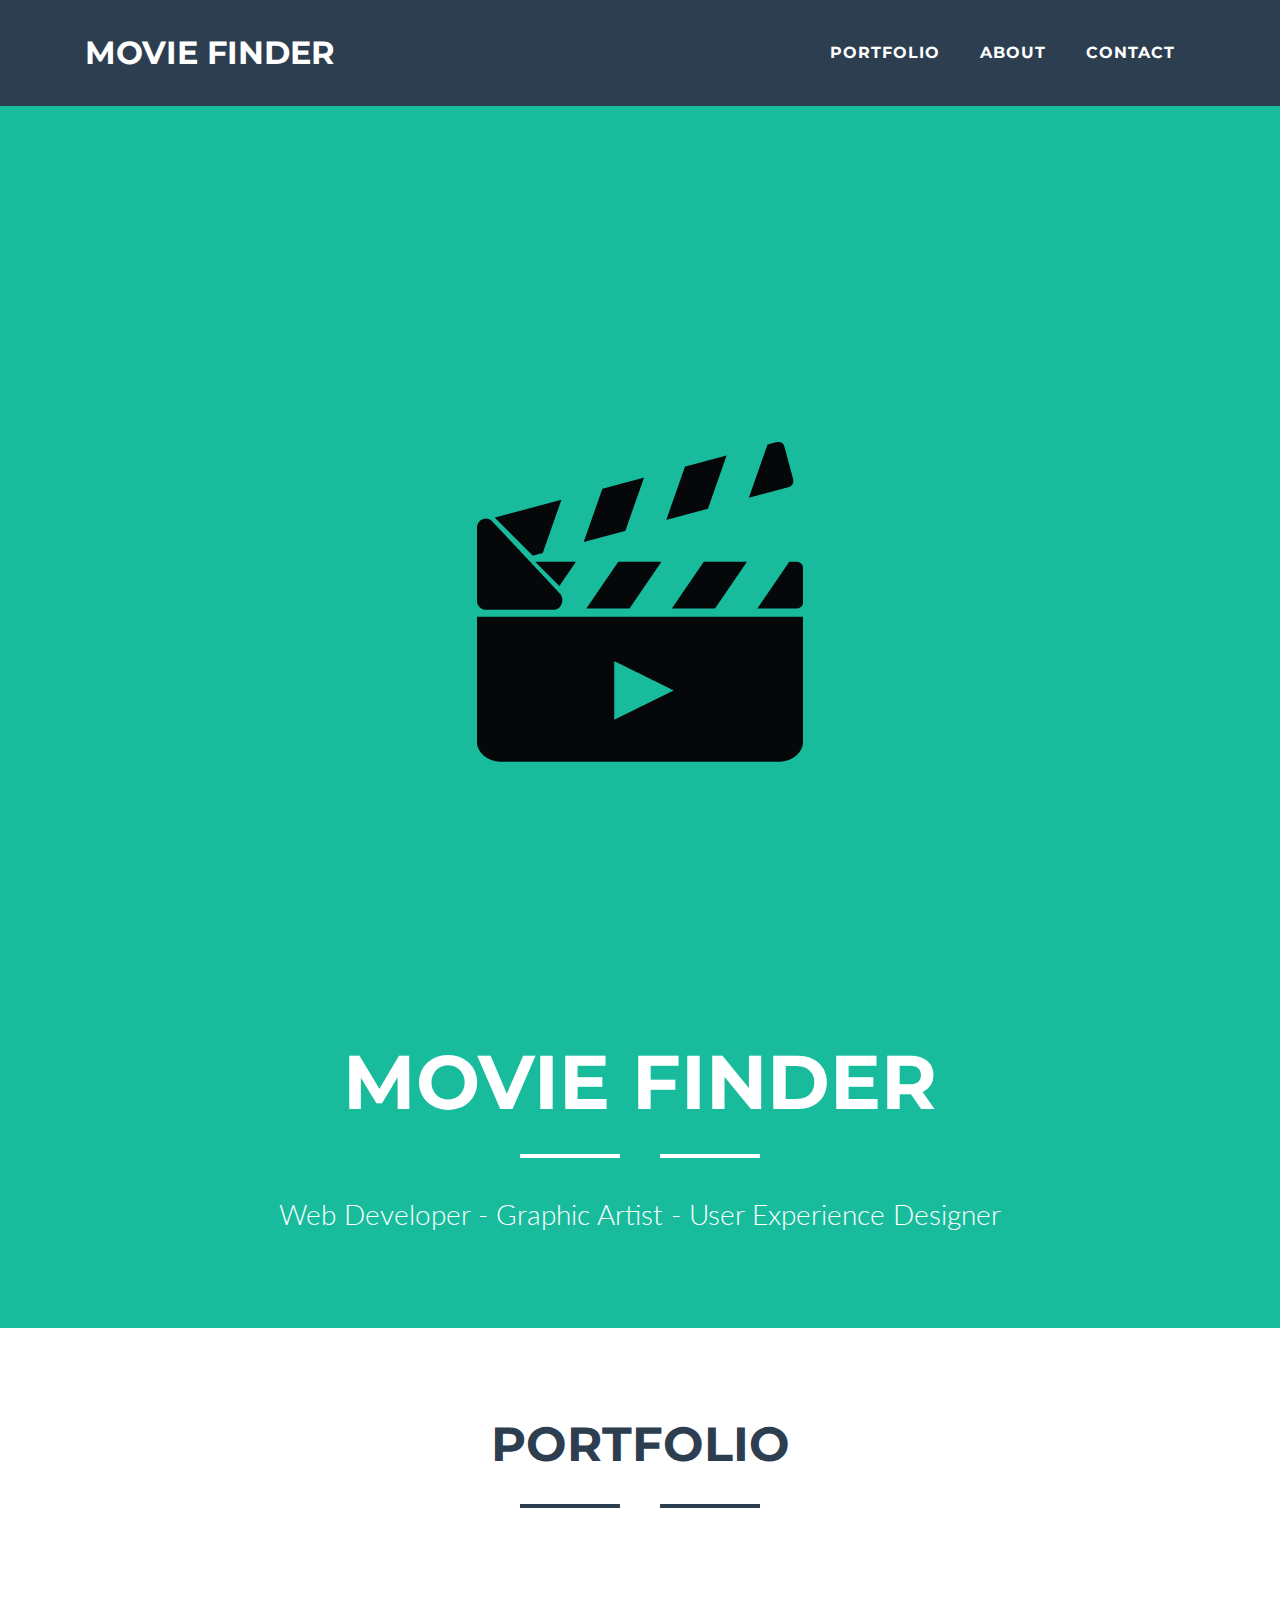
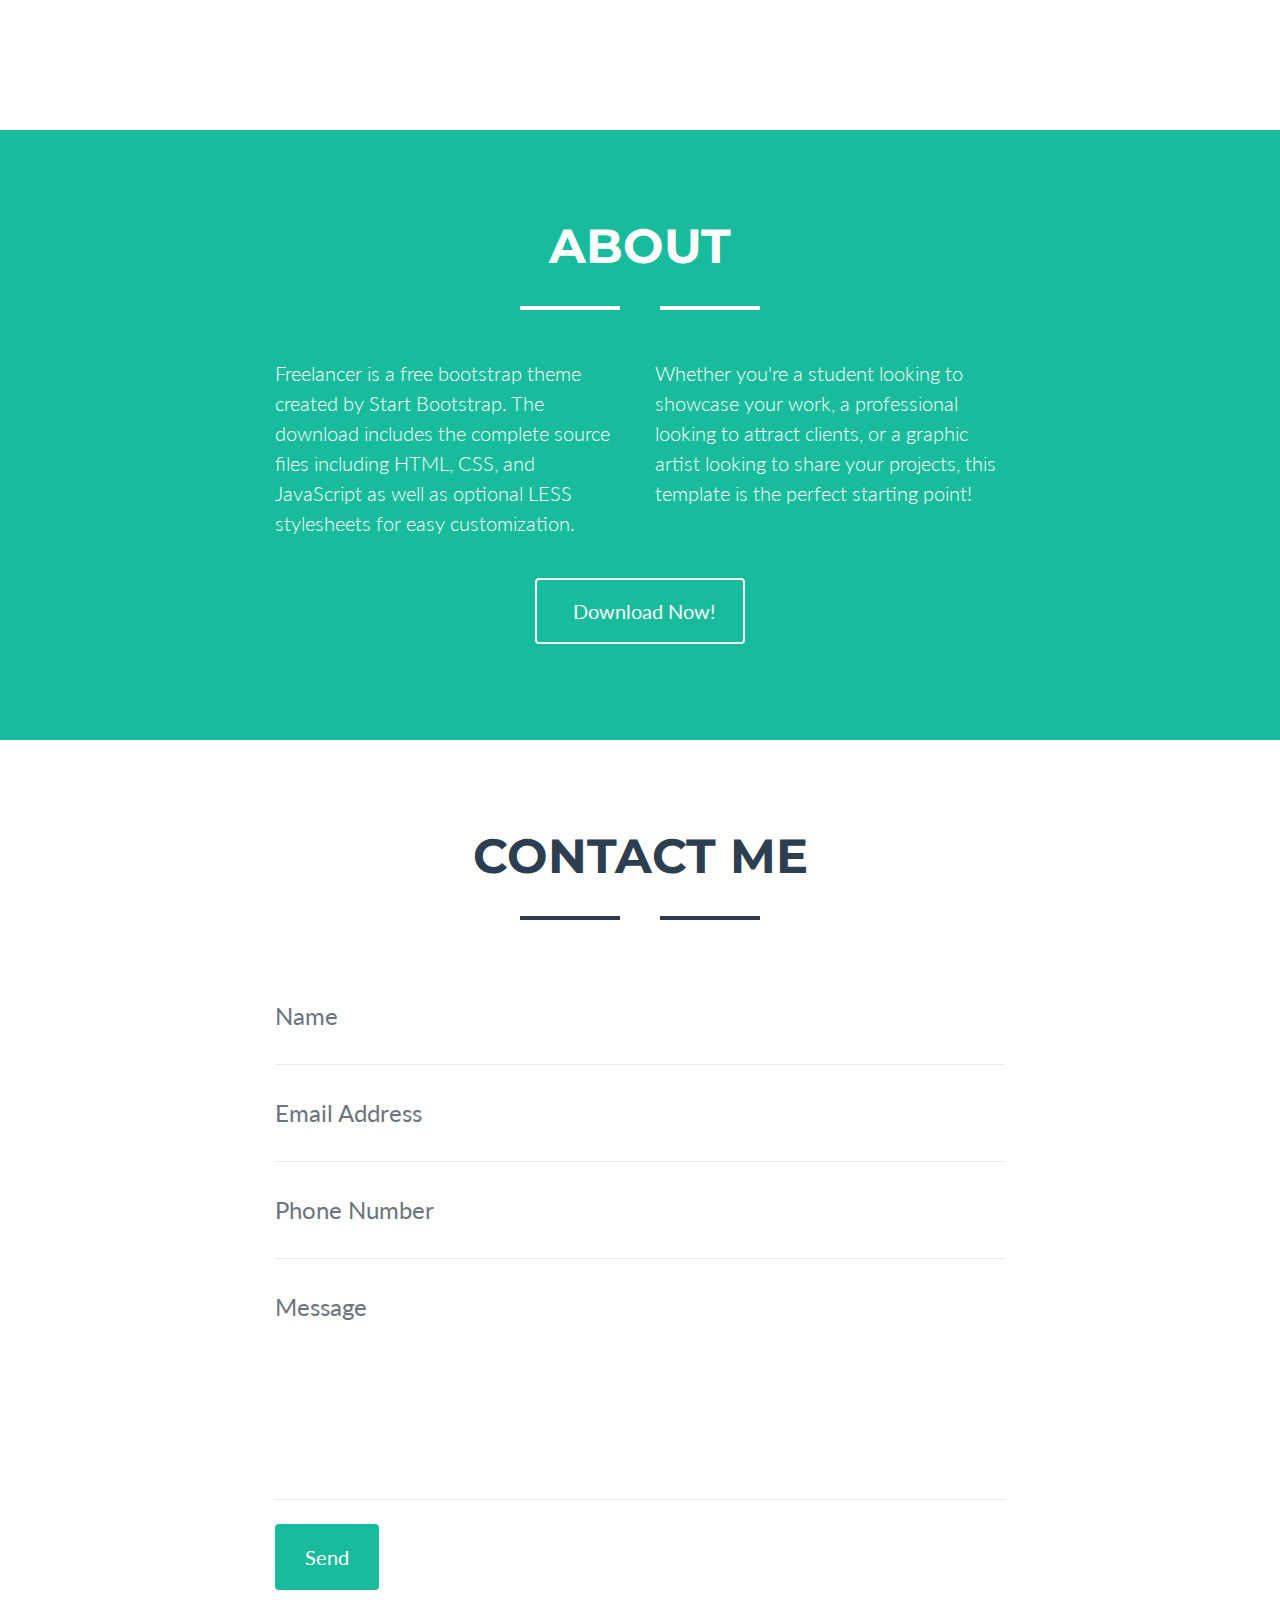
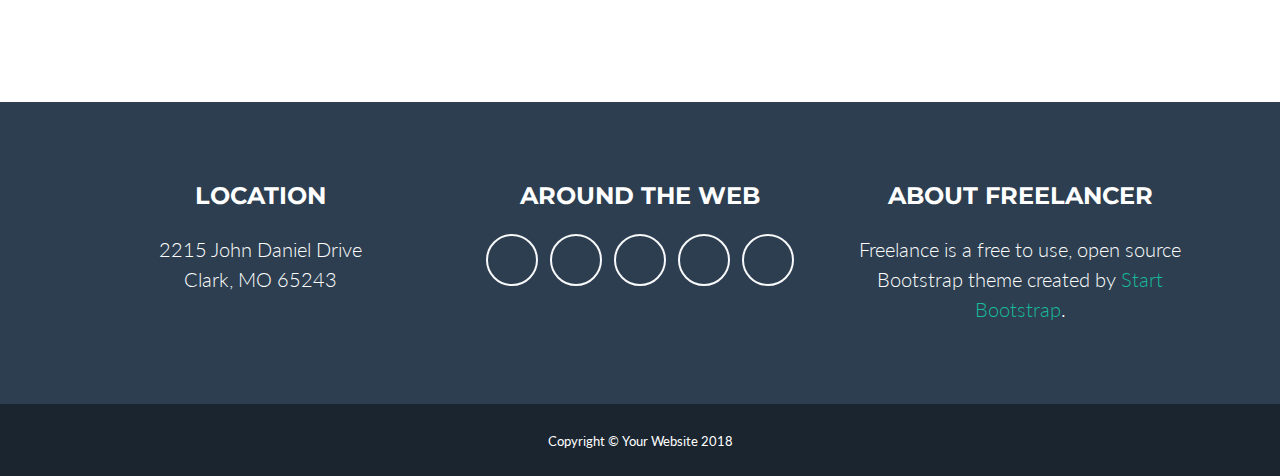
==== index_template.html @ 8dd7da9e "Template is uploaded and invaild search terms are presented with a warning message" ====
<!DOCTYPE html>
<html lang="en">

  <head>

    <meta charset="utf-8">
    <meta name="viewport" content="width=device-width, initial-scale=1, shrink-to-fit=no">
    <meta name="description" content="">
    <meta name="author" content="">

    <title>Freelancer - Start Bootstrap Theme</title>

    <!-- Bootstrap core CSS -->
    <link href="vendor/bootstrap/css/bootstrap.min.css" rel="stylesheet">

    <!-- Custom fonts for this template -->
    <link href="vendor/font-awesome/css/font-awesome.min.css" rel="stylesheet" type="text/css">
    <link href="https://fonts.googleapis.com/css?family=Montserrat:400,700" rel="stylesheet" type="text/css">
    <link href="https://fonts.googleapis.com/css?family=Lato:400,700,400italic,700italic" rel="stylesheet" type="text/css">

    <!-- Plugin CSS -->
    <link href="vendor/magnific-popup/magnific-popup.css" rel="stylesheet" type="text/css">

    <!-- Custom styles for this template -->
    <link href="css/freelancer.css" rel="stylesheet">

  </head>

  <body id="page-top">

    <!-- Navigation -->
    <nav class="navbar navbar-expand-lg bg-secondary fixed-top text-uppercase" id="mainNav">
      <div class="container">
        <a class="navbar-brand js-scroll-trigger" href="#page-top">Movie Finder</a>
        <button class="navbar-toggler navbar-toggler-right text-uppercase bg-primary text-white rounded" type="button" data-toggle="collapse" data-target="#navbarResponsive" aria-controls="navbarResponsive" aria-expanded="false" aria-label="Toggle navigation">
          Menu
          <i class="fa fa-bars"></i>
        </button>
        <div class="collapse navbar-collapse" id="navbarResponsive">
          <ul class="navbar-nav ml-auto">
            <li class="nav-item mx-0 mx-lg-1">
              <a class="nav-link py-3 px-0 px-lg-3 rounded js-scroll-trigger" href="#portfolio">Portfolio</a>
            </li>
            <li class="nav-item mx-0 mx-lg-1">
              <a class="nav-link py-3 px-0 px-lg-3 rounded js-scroll-trigger" href="#about">About</a>
            </li>
            <li class="nav-item mx-0 mx-lg-1">
              <a class="nav-link py-3 px-0 px-lg-3 rounded js-scroll-trigger" href="#contact">Contact</a>
            </li>
          </ul>
        </div>
      </div>
    </nav>

    <!-- Header -->
    <header class="masthead bg-primary text-white text-center">
      <div class="container">
        <img class="img-fluid mb-5 d-block mx-auto" src="images/moviefinderlogo.png" alt="">
        <h1 class="text-uppercase mb-0">Movie Finder</h1>
        <hr class="star-light">
        <h2 class="font-weight-light mb-0">Web Developer - Graphic Artist - User Experience Designer</h2>
      </div>
    </header>

    <!-- Portfolio Grid Section -->
    <section class="portfolio" id="portfolio">
      <div class="container">
        <h2 class="text-center text-uppercase text-secondary mb-0">Portfolio</h2>
        <hr class="star-dark mb-5">
        <div class="row">
          <div class="col-md-6 col-lg-4">
            <a class="portfolio-item d-block mx-auto" href="#portfolio-modal-1">
              <div class="portfolio-item-caption d-flex position-absolute h-100 w-100">
                <div class="portfolio-item-caption-content my-auto w-100 text-center text-white">
                  <i class="fa fa-search-plus fa-3x"></i>
                </div>
              </div>
              <img class="img-fluid" src="img/portfolio/cabin.png" alt="">
            </a>
          </div>
          <div class="col-md-6 col-lg-4">
            <a class="portfolio-item d-block mx-auto" href="#portfolio-modal-2">
              <div class="portfolio-item-caption d-flex position-absolute h-100 w-100">
                <div class="portfolio-item-caption-content my-auto w-100 text-center text-white">
                  <i class="fa fa-search-plus fa-3x"></i>
                </div>
              </div>
              <img class="img-fluid" src="img/portfolio/cake.png" alt="">
            </a>
          </div>
          <div class="col-md-6 col-lg-4">
            <a class="portfolio-item d-block mx-auto" href="#portfolio-modal-3">
              <div class="portfolio-item-caption d-flex position-absolute h-100 w-100">
                <div class="portfolio-item-caption-content my-auto w-100 text-center text-white">
                  <i class="fa fa-search-plus fa-3x"></i>
                </div>
              </div>
              <img class="img-fluid" src="img/portfolio/circus.png" alt="">
            </a>
          </div>
          <div class="col-md-6 col-lg-4">
            <a class="portfolio-item d-block mx-auto" href="#portfolio-modal-4">
              <div class="portfolio-item-caption d-flex position-absolute h-100 w-100">
                <div class="portfolio-item-caption-content my-auto w-100 text-center text-white">
                  <i class="fa fa-search-plus fa-3x"></i>
                </div>
              </div>
              <img class="img-fluid" src="img/portfolio/game.png" alt="">
            </a>
          </div>
          <div class="col-md-6 col-lg-4">
            <a class="portfolio-item d-block mx-auto" href="#portfolio-modal-5">
              <div class="portfolio-item-caption d-flex position-absolute h-100 w-100">
                <div class="portfolio-item-caption-content my-auto w-100 text-center text-white">
                  <i class="fa fa-search-plus fa-3x"></i>
                </div>
              </div>
              <img class="img-fluid" src="img/portfolio/safe.png" alt="">
            </a>
          </div>
          <div class="col-md-6 col-lg-4">
            <a class="portfolio-item d-block mx-auto" href="#portfolio-modal-6">
              <div class="portfolio-item-caption d-flex position-absolute h-100 w-100">
                <div class="portfolio-item-caption-content my-auto w-100 text-center text-white">
                  <i class="fa fa-search-plus fa-3x"></i>
                </div>
              </div>
              <img class="img-fluid" src="img/portfolio/submarine.png" alt="">
            </a>
          </div>
        </div>
      </div>
    </section>

    <!-- About Section -->
    <section class="bg-primary text-white mb-0" id="about">
      <div class="container">
        <h2 class="text-center text-uppercase text-white">About</h2>
        <hr class="star-light mb-5">
        <div class="row">
          <div class="col-lg-4 ml-auto">
            <p class="lead">Freelancer is a free bootstrap theme created by Start Bootstrap. The download includes the complete source files including HTML, CSS, and JavaScript as well as optional LESS stylesheets for easy customization.</p>
          </div>
          <div class="col-lg-4 mr-auto">
            <p class="lead">Whether you're a student looking to showcase your work, a professional looking to attract clients, or a graphic artist looking to share your projects, this template is the perfect starting point!</p>
          </div>
        </div>
        <div class="text-center mt-4">
          <a class="btn btn-xl btn-outline-light" href="#">
            <i class="fa fa-download mr-2"></i>
            Download Now!
          </a>
        </div>
      </div>
    </section>

    <!-- Contact Section -->
    <section id="contact">
      <div class="container">
        <h2 class="text-center text-uppercase text-secondary mb-0">Contact Me</h2>
        <hr class="star-dark mb-5">
        <div class="row">
          <div class="col-lg-8 mx-auto">
            <!-- To configure the contact form email address, go to mail/contact_me.php and update the email address in the PHP file on line 19. -->
            <!-- The form should work on most web servers, but if the form is not working you may need to configure your web server differently. -->
            <form name="sentMessage" id="contactForm" novalidate="novalidate">
              <div class="control-group">
                <div class="form-group floating-label-form-group controls mb-0 pb-2">
                  <label>Name</label>
                  <input class="form-control" id="name" type="text" placeholder="Name" required="required" data-validation-required-message="Please enter your name.">
                  <p class="help-block text-danger"></p>
                </div>
              </div>
              <div class="control-group">
                <div class="form-group floating-label-form-group controls mb-0 pb-2">
                  <label>Email Address</label>
                  <input class="form-control" id="email" type="email" placeholder="Email Address" required="required" data-validation-required-message="Please enter your email address.">
                  <p class="help-block text-danger"></p>
                </div>
              </div>
              <div class="control-group">
                <div class="form-group floating-label-form-group controls mb-0 pb-2">
                  <label>Phone Number</label>
                  <input class="form-control" id="phone" type="tel" placeholder="Phone Number" required="required" data-validation-required-message="Please enter your phone number.">
                  <p class="help-block text-danger"></p>
                </div>
              </div>
              <div class="control-group">
                <div class="form-group floating-label-form-group controls mb-0 pb-2">
                  <label>Message</label>
                  <textarea class="form-control" id="message" rows="5" placeholder="Message" required="required" data-validation-required-message="Please enter a message."></textarea>
                  <p class="help-block text-danger"></p>
                </div>
              </div>
              <br>
              <div id="success"></div>
              <div class="form-group">
                <button type="submit" class="btn btn-primary btn-xl" id="sendMessageButton">Send</button>
              </div>
            </form>
          </div>
        </div>
      </div>
    </section>

    <!-- Footer -->
    <footer class="footer text-center">
      <div class="container">
        <div class="row">
          <div class="col-md-4 mb-5 mb-lg-0">
            <h4 class="text-uppercase mb-4">Location</h4>
            <p class="lead mb-0">2215 John Daniel Drive
              <br>Clark, MO 65243</p>
          </div>
          <div class="col-md-4 mb-5 mb-lg-0">
            <h4 class="text-uppercase mb-4">Around the Web</h4>
            <ul class="list-inline mb-0">
              <li class="list-inline-item">
                <a class="btn btn-outline-light btn-social text-center rounded-circle" href="#">
                  <i class="fa fa-fw fa-facebook"></i>
                </a>
              </li>
              <li class="list-inline-item">
                <a class="btn btn-outline-light btn-social text-center rounded-circle" href="#">
                  <i class="fa fa-fw fa-google-plus"></i>
                </a>
              </li>
              <li class="list-inline-item">
                <a class="btn btn-outline-light btn-social text-center rounded-circle" href="#">
                  <i class="fa fa-fw fa-twitter"></i>
                </a>
              </li>
              <li class="list-inline-item">
                <a class="btn btn-outline-light btn-social text-center rounded-circle" href="#">
                  <i class="fa fa-fw fa-linkedin"></i>
                </a>
              </li>
              <li class="list-inline-item">
                <a class="btn btn-outline-light btn-social text-center rounded-circle" href="#">
                  <i class="fa fa-fw fa-dribbble"></i>
                </a>
              </li>
            </ul>
          </div>
          <div class="col-md-4">
            <h4 class="text-uppercase mb-4">About Freelancer</h4>
            <p class="lead mb-0">Freelance is a free to use, open source Bootstrap theme created by
              <a href="http://startbootstrap.com">Start Bootstrap</a>.</p>
          </div>
        </div>
      </div>
    </footer>

    <div class="copyright py-4 text-center text-white">
      <div class="container">
        <small>Copyright &copy; Your Website 2018</small>
      </div>
    </div>

    <!-- Scroll to Top Button (Only visible on small and extra-small screen sizes) -->
    <div class="scroll-to-top d-lg-none position-fixed ">
      <a class="js-scroll-trigger d-block text-center text-white rounded" href="#page-top">
        <i class="fa fa-chevron-up"></i>
      </a>
    </div>

    

    <!-- Bootstrap core JavaScript -->
    <script src="vendor/jquery/jquery.min.js"></script>
    <script src="vendor/bootstrap/js/bootstrap.bundle.min.js"></script>

    <!-- Plugin JavaScript -->
    <script src="vendor/jquery-easing/jquery.easing.min.js"></script>
    <script src="vendor/magnific-popup/jquery.magnific-popup.min.js"></script>

    <!-- Contact Form JavaScript -->
    <script src="js/jqBootstrapValidation.js"></script>
    <script src="js/contact_me.js"></script>

    <!-- Custom scripts for this template -->
    <script src="js/freelancer.min.js"></script>

  </body>

</html>
---- css/freelancer.css ----
body {
  font-family: 'Lato';
}

h1,
h2,
h3,
h4,
h5,
h6 {
  font-weight: 700;
  font-family: 'Montserrat';
}

hr.star-light,
hr.star-dark {
  max-width: 15rem;
  padding: 0;
  text-align: center;
  border: none;
  border-top: solid 0.25rem;
  margin-top: 2.5rem;
  margin-bottom: 2.5rem;
}

hr.star-light:after,
hr.star-dark:after {
  position: relative;
  top: -.8em;
  display: inline-block;
  padding: 0 0.25em;
  content: '\f005';
  font-family: FontAwesome;
  font-size: 2em;
}

hr.star-light {
  border-color: #fff;
}

hr.star-light:after {
  color: #fff;
  background-color: #18BC9C;
}

hr.star-dark {
  border-color: #2C3E50;
}

hr.star-dark:after {
  color: #2C3E50;
  background-color: white;
}

section {
  padding: 6rem 0;
}

section h2 {
  font-size: 2.25rem;
  line-height: 2rem;
}

@media (min-width: 992px) {
  section h2 {
    font-size: 3rem;
    line-height: 2.5rem;
  }
}

.btn-xl {
  padding: 1rem 1.75rem;
  font-size: 1.25rem;
}

.btn-social {
  width: 3.25rem;
  height: 3.25rem;
  font-size: 1.25rem;
  line-height: 2rem;
}

.scroll-to-top {
  z-index: 1042;
  right: 1rem;
  bottom: 1rem;
  display: none;
}

.scroll-to-top a {
  width: 3.5rem;
  height: 3.5rem;
  background-color: rgba(33, 37, 41, 0.5);
  line-height: 3.1rem;
}

#mainNav {
  padding-top: 1rem;
  padding-bottom: 1rem;
  font-weight: 700;
  font-family: 'Montserrat';
}

#mainNav .navbar-brand {
  color: #fff;
}

#mainNav .navbar-nav {
  margin-top: 1rem;
  letter-spacing: 0.0625rem;
}

#mainNav .navbar-nav li.nav-item a.nav-link {
  color: #fff;
}

#mainNav .navbar-nav li.nav-item a.nav-link:hover {
  color: #18BC9C;
}

#mainNav .navbar-nav li.nav-item a.nav-link:active, #mainNav .navbar-nav li.nav-item a.nav-link:focus {
  color: #fff;
}

#mainNav .navbar-nav li.nav-item a.nav-link.active {
  color: #18BC9C;
}

#mainNav .navbar-toggler {
  font-size: 80%;
  padding: 0.8rem;
}

@media (min-width: 992px) {
  #mainNav {
    padding-top: 1.5rem;
    padding-bottom: 1.5rem;
    -webkit-transition: padding-top 0.3s, padding-bottom 0.3s;
    -moz-transition: padding-top 0.3s, padding-bottom 0.3s;
    transition: padding-top 0.3s, padding-bottom 0.3s;
  }
  #mainNav .navbar-brand {
    font-size: 2em;
    -webkit-transition: font-size 0.3s;
    -moz-transition: font-size 0.3s;
    transition: font-size 0.3s;
  }
  #mainNav .navbar-nav {
    margin-top: 0;
  }
  #mainNav .navbar-nav > li.nav-item > a.nav-link.active {
    color: #fff;
    background: #18BC9C;
  }
  #mainNav .navbar-nav > li.nav-item > a.nav-link.active:active, #mainNav .navbar-nav > li.nav-item > a.nav-link.active:focus, #mainNav .navbar-nav > li.nav-item > a.nav-link.active:hover {
    color: #fff;
    background: #18BC9C;
  }
  #mainNav.navbar-shrink {
    padding-top: 0.5rem;
    padding-bottom: 0.5rem;
  }
  #mainNav.navbar-shrink .navbar-brand {
    font-size: 1.5em;
  }
}

header.masthead {
  padding-top: calc(6rem + 72px);
  padding-bottom: 6rem;
}

header.masthead h1 {
  font-size: 3rem;
  line-height: 3rem;
}

header.masthead h2 {
  font-size: 1.3rem;
  font-family: 'Lato';
}

@media (min-width: 992px) {
  header.masthead {
    padding-top: calc(6rem + 106px);
    padding-bottom: 6rem;
  }
  header.masthead h1 {
    font-size: 4.75em;
    line-height: 4rem;
  }
  header.masthead h2 {
    font-size: 1.75em;
  }
}

.portfolio {
  margin-bottom: -15px;
}

.portfolio .portfolio-item {
  position: relative;
  display: block;
  max-width: 25rem;
  margin-bottom: 15px;
}

.portfolio .portfolio-item .portfolio-item-caption {
  -webkit-transition: all ease 0.5s;
  -moz-transition: all ease 0.5s;
  transition: all ease 0.5s;
  opacity: 0;
  background-color: rgba(24, 188, 156, 0.9);
}

.portfolio .portfolio-item .portfolio-item-caption:hover {
  opacity: 1;
}

.portfolio .portfolio-item .portfolio-item-caption .portfolio-item-caption-content {
  font-size: 1.5rem;
}

@media (min-width: 576px) {
  .portfolio {
    margin-bottom: -30px;
  }
  .portfolio .portfolio-item {
    margin-bottom: 30px;
  }
}

.portfolio-modal .portfolio-modal-dialog {
  padding: 3rem 1rem;
  min-height: calc(100vh - 2rem);
  margin: 1rem calc(1rem - 8px);
  position: relative;
  z-index: 2;
  -moz-box-shadow: 0 0 3rem 1rem rgba(0, 0, 0, 0.5);
  -webkit-box-shadow: 0 0 3rem 1rem rgba(0, 0, 0, 0.5);
  box-shadow: 0 0 3rem 1rem rgba(0, 0, 0, 0.5);
}

.portfolio-modal .portfolio-modal-dialog .close-button {
  position: absolute;
  top: 2rem;
  right: 2rem;
}

.portfolio-modal .portfolio-modal-dialog .close-button i {
  line-height: 38px;
}

.portfolio-modal .portfolio-modal-dialog h2 {
  font-size: 2rem;
}

@media (min-width: 768px) {
  .portfolio-modal .portfolio-modal-dialog {
    min-height: 100vh;
    padding: 5rem;
    margin: 3rem calc(3rem - 8px);
  }
  .portfolio-modal .portfolio-modal-dialog h2 {
    font-size: 3rem;
  }
}

.floating-label-form-group {
  position: relative;
  border-bottom: 1px solid #e9ecef;
}

.floating-label-form-group input,
.floating-label-form-group textarea {
  font-size: 1.5em;
  position: relative;
  z-index: 1;
  padding-right: 0;
  padding-left: 0;
  resize: none;
  border: none;
  border-radius: 0;
  background: none;
  box-shadow: none !important;
}

.floating-label-form-group label {
  font-size: 0.85em;
  line-height: 1.764705882em;
  position: relative;
  z-index: 0;
  top: 2em;
  display: block;
  margin: 0;
  -webkit-transition: top 0.3s ease, opacity 0.3s ease;
  -moz-transition: top 0.3s ease, opacity 0.3s ease;
  -ms-transition: top 0.3s ease, opacity 0.3s ease;
  transition: top 0.3s ease, opacity 0.3s ease;
  vertical-align: middle;
  vertical-align: baseline;
  opacity: 0;
}

.floating-label-form-group:not(:first-child) {
  padding-left: 14px;
  border-left: 1px solid #e9ecef;
}

.floating-label-form-group-with-value label {
  top: 0;
  opacity: 1;
}

.floating-label-form-group-with-focus label {
  color: #18BC9C;
}

form .row:first-child .floating-label-form-group {
  border-top: 1px solid #e9ecef;
}

.footer {
  padding-top: 5rem;
  padding-bottom: 5rem;
  background-color: #2C3E50;
  color: #fff;
}

.copyright {
  background-color: #1a252f;
}

a {
  color: #18BC9C;
}

a:focus, a:hover, a:active {
  color: #128f76;
}

.btn {
  border-width: 2px;
}

.bg-primary {
  background-color: #18BC9C !important;
}

.bg-secondary {
  background-color: #2C3E50 !important;
}

.text-primary {
  color: #18BC9C !important;
}

.text-secondary {
  color: #2C3E50 !important;
}

.btn-primary {
  background-color: #18BC9C;
  border-color: #18BC9C;
}

.btn-primary:hover, .btn-primary:focus, .btn-primary:active {
  background-color: #128f76;
  border-color: #128f76;
}

.btn-secondary {
  background-color: #2C3E50;
  border-color: #2C3E50;
}

.btn-secondary:hover, .btn-secondary:focus, .btn-secondary:active {
  background-color: #1a252f;
  border-color: #1a252f;
}
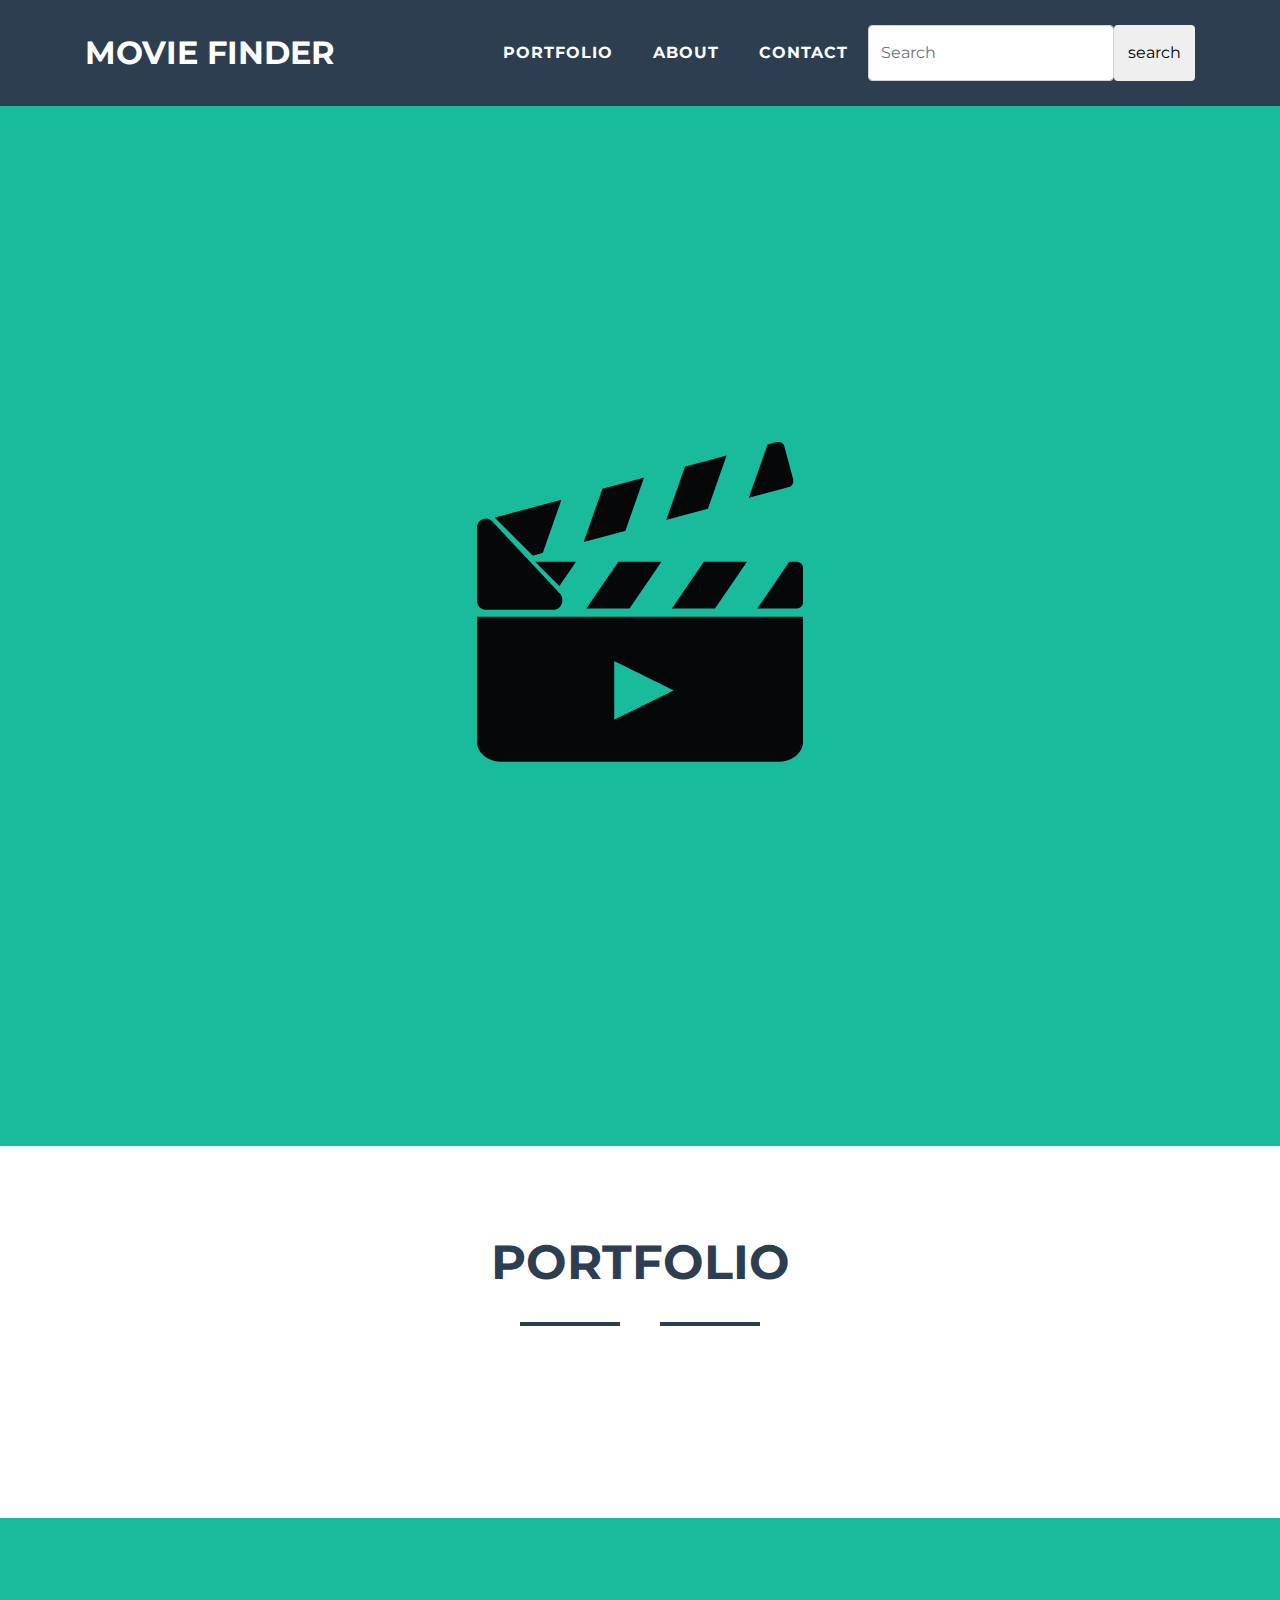
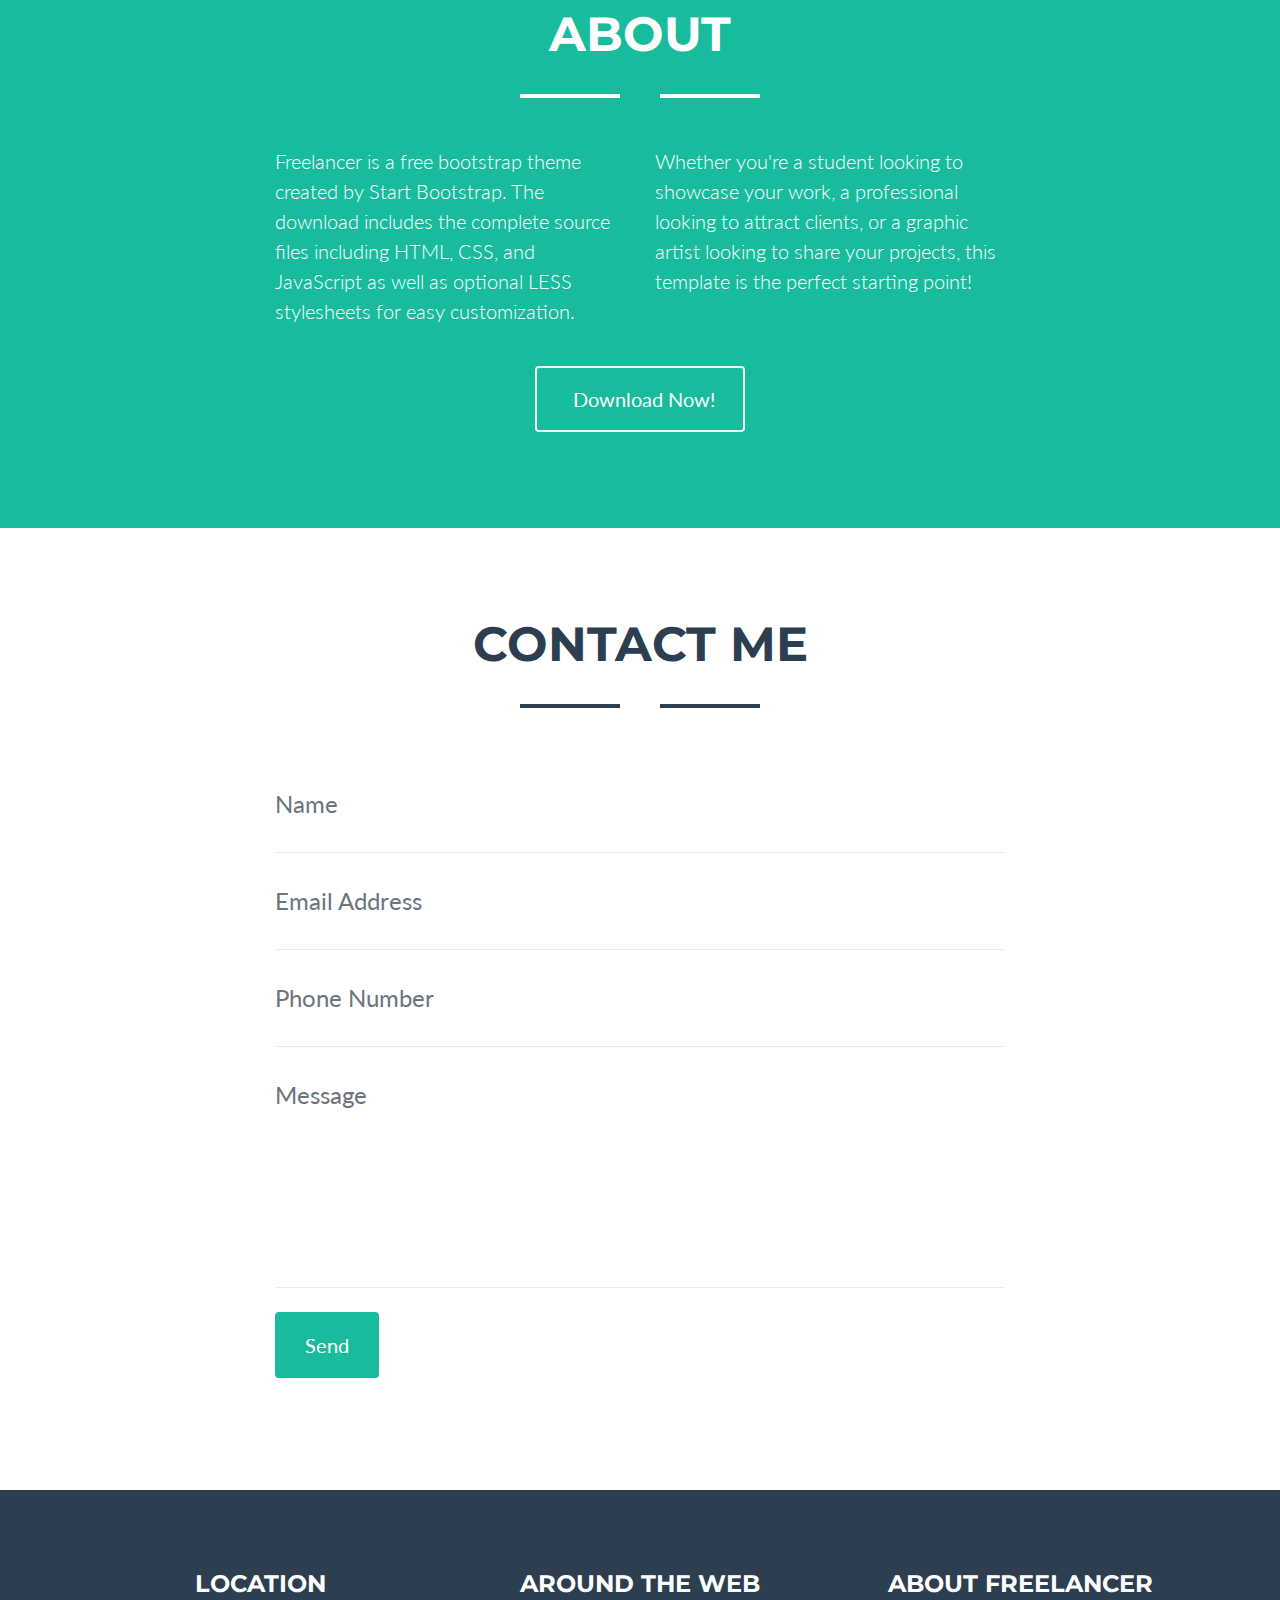
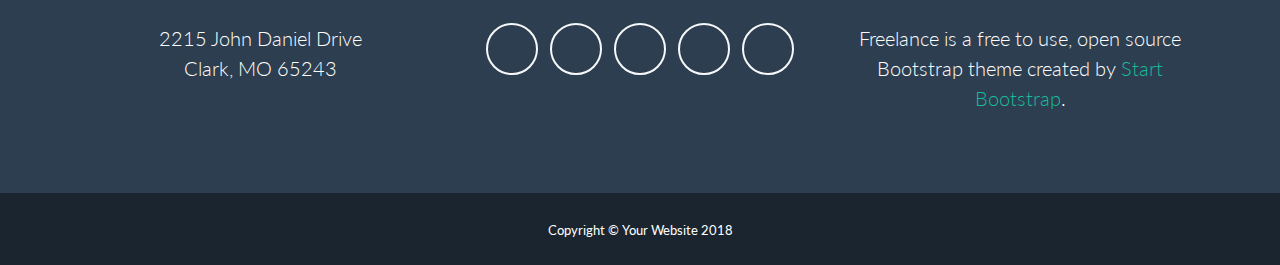
==== commit cab95e02: "begining new template" ====
--- a/index_template.html
+++ b/index_template.html
@@ -7,6 +7,10 @@
     <meta name="viewport" content="width=device-width, initial-scale=1, shrink-to-fit=no">
     <meta name="description" content="">
     <meta name="author" content="">
+    <script src="https://ajax.googleapis.com/ajax/libs/jquery/2.1.1/jquery.min.js"></script>
+    <script src="js/script.js"></script>
+    
+
 
     <title>Freelancer - Start Bootstrap Theme</title>
 
@@ -47,6 +51,8 @@
             <li class="nav-item mx-0 mx-lg-1">
               <a class="nav-link py-3 px-0 px-lg-3 rounded js-scroll-trigger" href="#contact">Contact</a>
             </li>
+            <input class="form-control" id="srch-term" name="srch-term" placeholder="Search" type="text">
+            <button class="btn btn-default" id="submit" type="submit"><span class="glyphicon glyphicon-search"></span>search</button>
           </ul>
         </div>
       </div>
@@ -56,14 +62,11 @@
     <header class="masthead bg-primary text-white text-center">
       <div class="container">
         <img class="img-fluid mb-5 d-block mx-auto" src="images/moviefinderlogo.png" alt="">
-        <h1 class="text-uppercase mb-0">Movie Finder</h1>
-        <hr class="star-light">
-        <h2 class="font-weight-light mb-0">Web Developer - Graphic Artist - User Experience Designer</h2>
       </div>
     </header>
 
     <!-- Portfolio Grid Section -->
-    <section class="portfolio" id="portfolio">
+    <section class="gallery" id="portfolio">
       <div class="container">
         <h2 class="text-center text-uppercase text-secondary mb-0">Portfolio</h2>
         <hr class="star-dark mb-5">
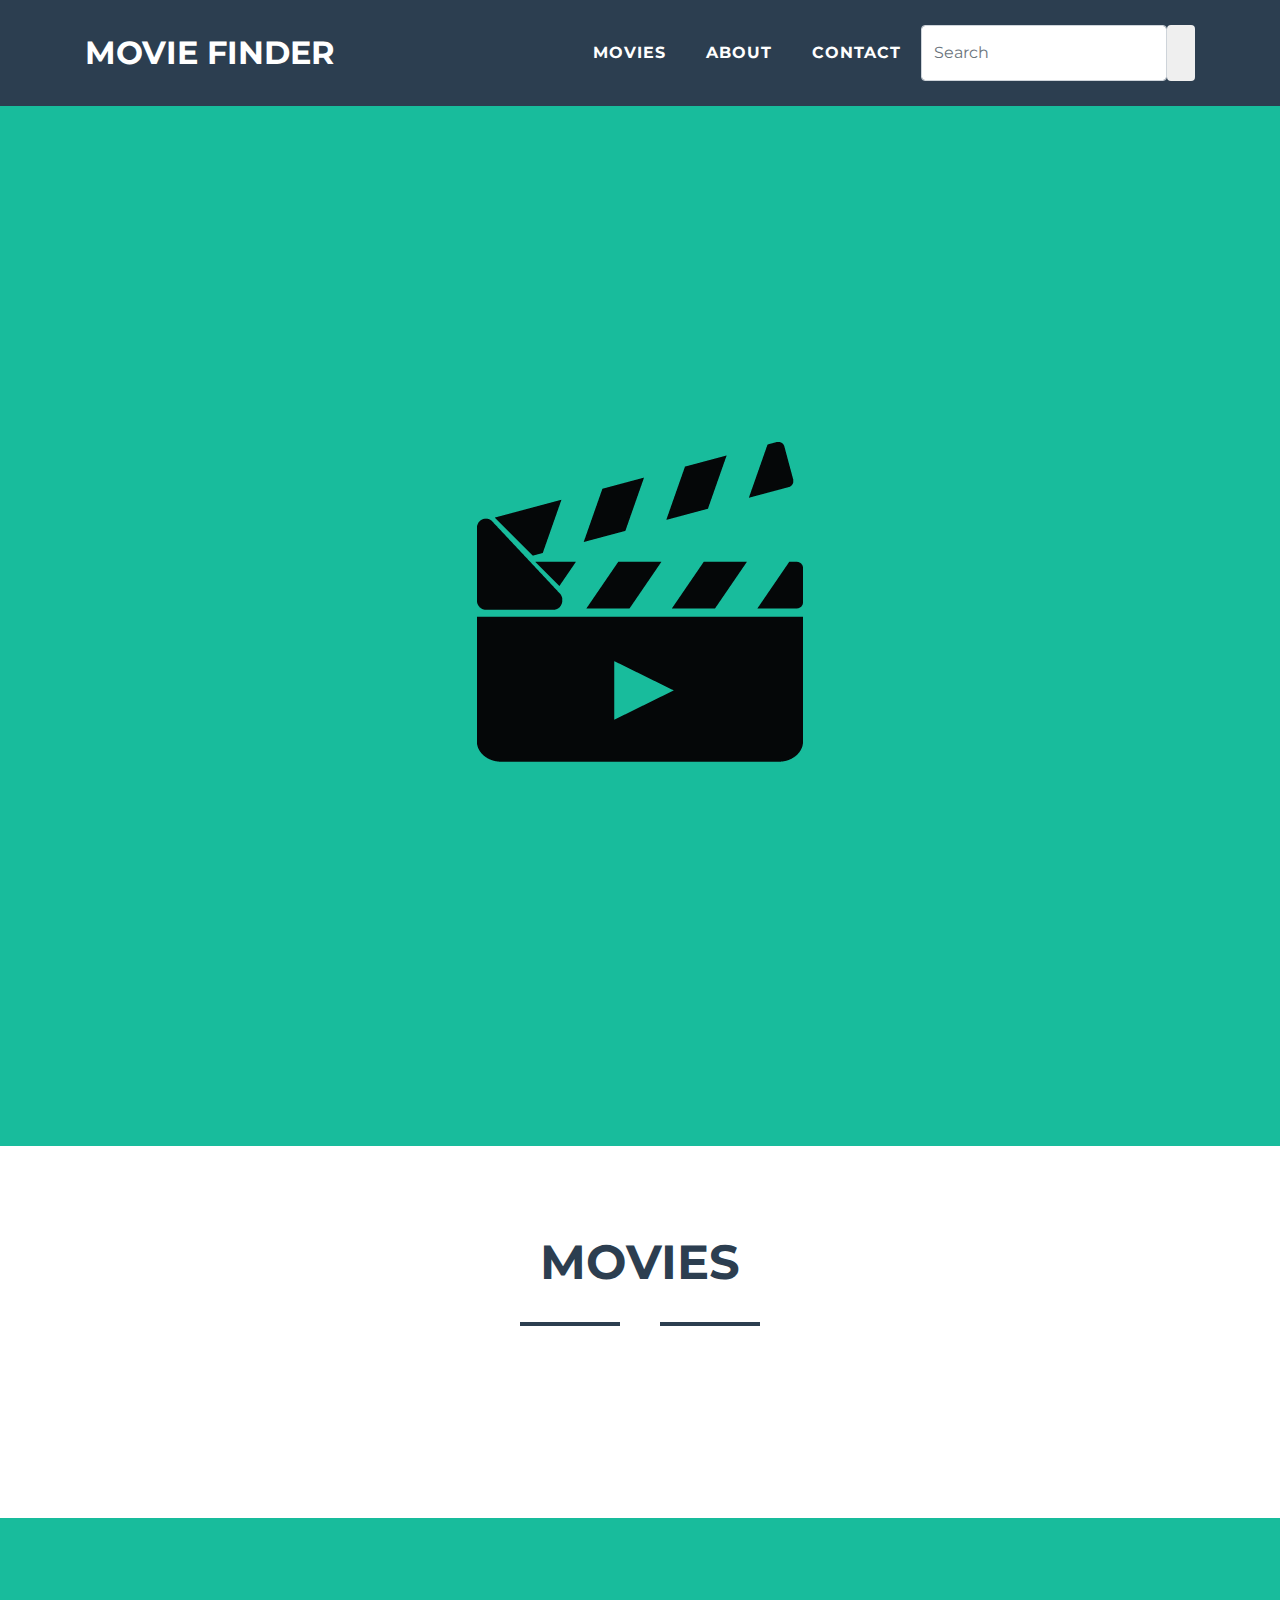
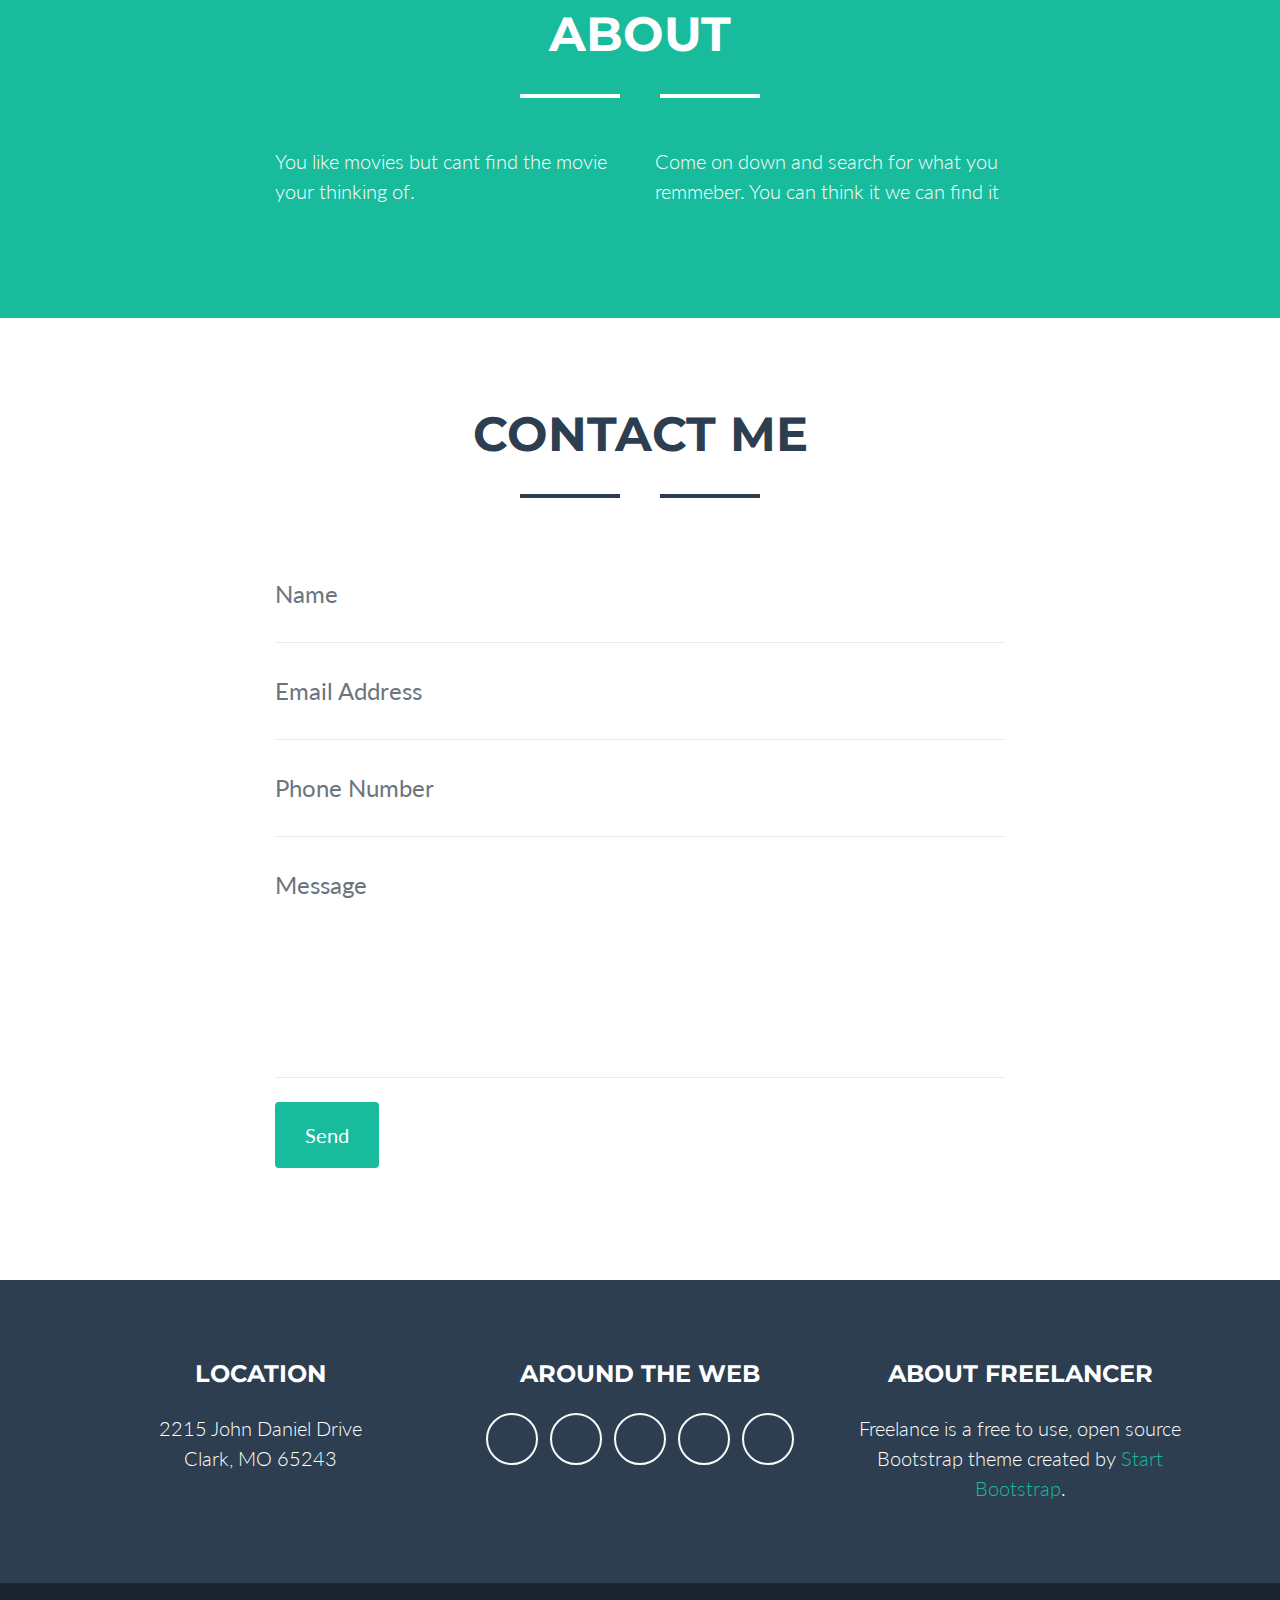
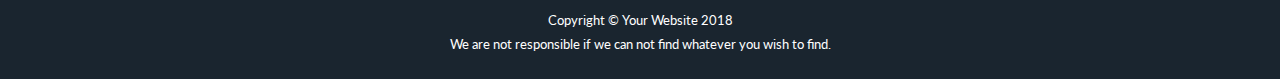
==== commit ccabba5c: "add new file for api after click" ====
--- a/index_template.html
+++ b/index_template.html
@@ -9,14 +9,13 @@
     <meta name="author" content="">
     <script src="https://ajax.googleapis.com/ajax/libs/jquery/2.1.1/jquery.min.js"></script>
     <script src="js/script.js"></script>
-    
 
 
     <title>Freelancer - Start Bootstrap Theme</title>
 
     <!-- Bootstrap core CSS -->
     <link href="vendor/bootstrap/css/bootstrap.min.css" rel="stylesheet">
-
+    <link href="https://stackpath.bootstrapcdn.com/bootstrap/4.1.1/css/bootstrap.min.css" rel="stylesheet" integrity="sha384-WskhaSGFgHYWDcbwN70/dfYBj47jz9qbsMId/iRN3ewGhXQFZCSftd1LZCfmhktB" crossorigin="anonymous">
     <!-- Custom fonts for this template -->
     <link href="vendor/font-awesome/css/font-awesome.min.css" rel="stylesheet" type="text/css">
     <link href="https://fonts.googleapis.com/css?family=Montserrat:400,700" rel="stylesheet" type="text/css">
@@ -43,7 +42,7 @@
         <div class="collapse navbar-collapse" id="navbarResponsive">
           <ul class="navbar-nav ml-auto">
             <li class="nav-item mx-0 mx-lg-1">
-              <a class="nav-link py-3 px-0 px-lg-3 rounded js-scroll-trigger" href="#portfolio">Portfolio</a>
+              <a class="nav-link py-3 px-0 px-lg-3 rounded js-scroll-trigger" href="#portfolio">Movies</a>
             </li>
             <li class="nav-item mx-0 mx-lg-1">
               <a class="nav-link py-3 px-0 px-lg-3 rounded js-scroll-trigger" href="#about">About</a>
@@ -52,7 +51,7 @@
               <a class="nav-link py-3 px-0 px-lg-3 rounded js-scroll-trigger" href="#contact">Contact</a>
             </li>
             <input class="form-control" id="srch-term" name="srch-term" placeholder="Search" type="text">
-            <button class="btn btn-default" id="submit" type="submit"><span class="glyphicon glyphicon-search"></span>search</button>
+            <button class="btn btn-default" id="submit" type="submit"><span class="glyphicon glyphicon-search"></span></button>
           </ul>
         </div>
       </div>
@@ -68,7 +67,7 @@
     <!-- Portfolio Grid Section -->
     <section class="gallery" id="portfolio">
       <div class="container">
-        <h2 class="text-center text-uppercase text-secondary mb-0">Portfolio</h2>
+        <h2 class="text-center text-uppercase text-secondary mb-0">Movies</h2>
         <hr class="star-dark mb-5">
         <div class="row">
           <div class="col-md-6 col-lg-4">
@@ -142,17 +141,11 @@
         <hr class="star-light mb-5">
         <div class="row">
           <div class="col-lg-4 ml-auto">
-            <p class="lead">Freelancer is a free bootstrap theme created by Start Bootstrap. The download includes the complete source files including HTML, CSS, and JavaScript as well as optional LESS stylesheets for easy customization.</p>
+            <p class="lead">You like movies but cant find the movie your thinking of. </p>
           </div>
           <div class="col-lg-4 mr-auto">
-            <p class="lead">Whether you're a student looking to showcase your work, a professional looking to attract clients, or a graphic artist looking to share your projects, this template is the perfect starting point!</p>
-          </div>
-        </div>
-        <div class="text-center mt-4">
-          <a class="btn btn-xl btn-outline-light" href="#">
-            <i class="fa fa-download mr-2"></i>
-            Download Now!
-          </a>
+            <p class="lead">Come on down and search for what you remmeber. You can think it we can find it</p>
+          </div>
         </div>
       </div>
     </section>
@@ -257,6 +250,8 @@
     <div class="copyright py-4 text-center text-white">
       <div class="container">
         <small>Copyright &copy; Your Website 2018</small>
+        <br>
+        <small>We are not responsible if we can not find whatever you wish to find.</small>
       </div>
     </div>
 
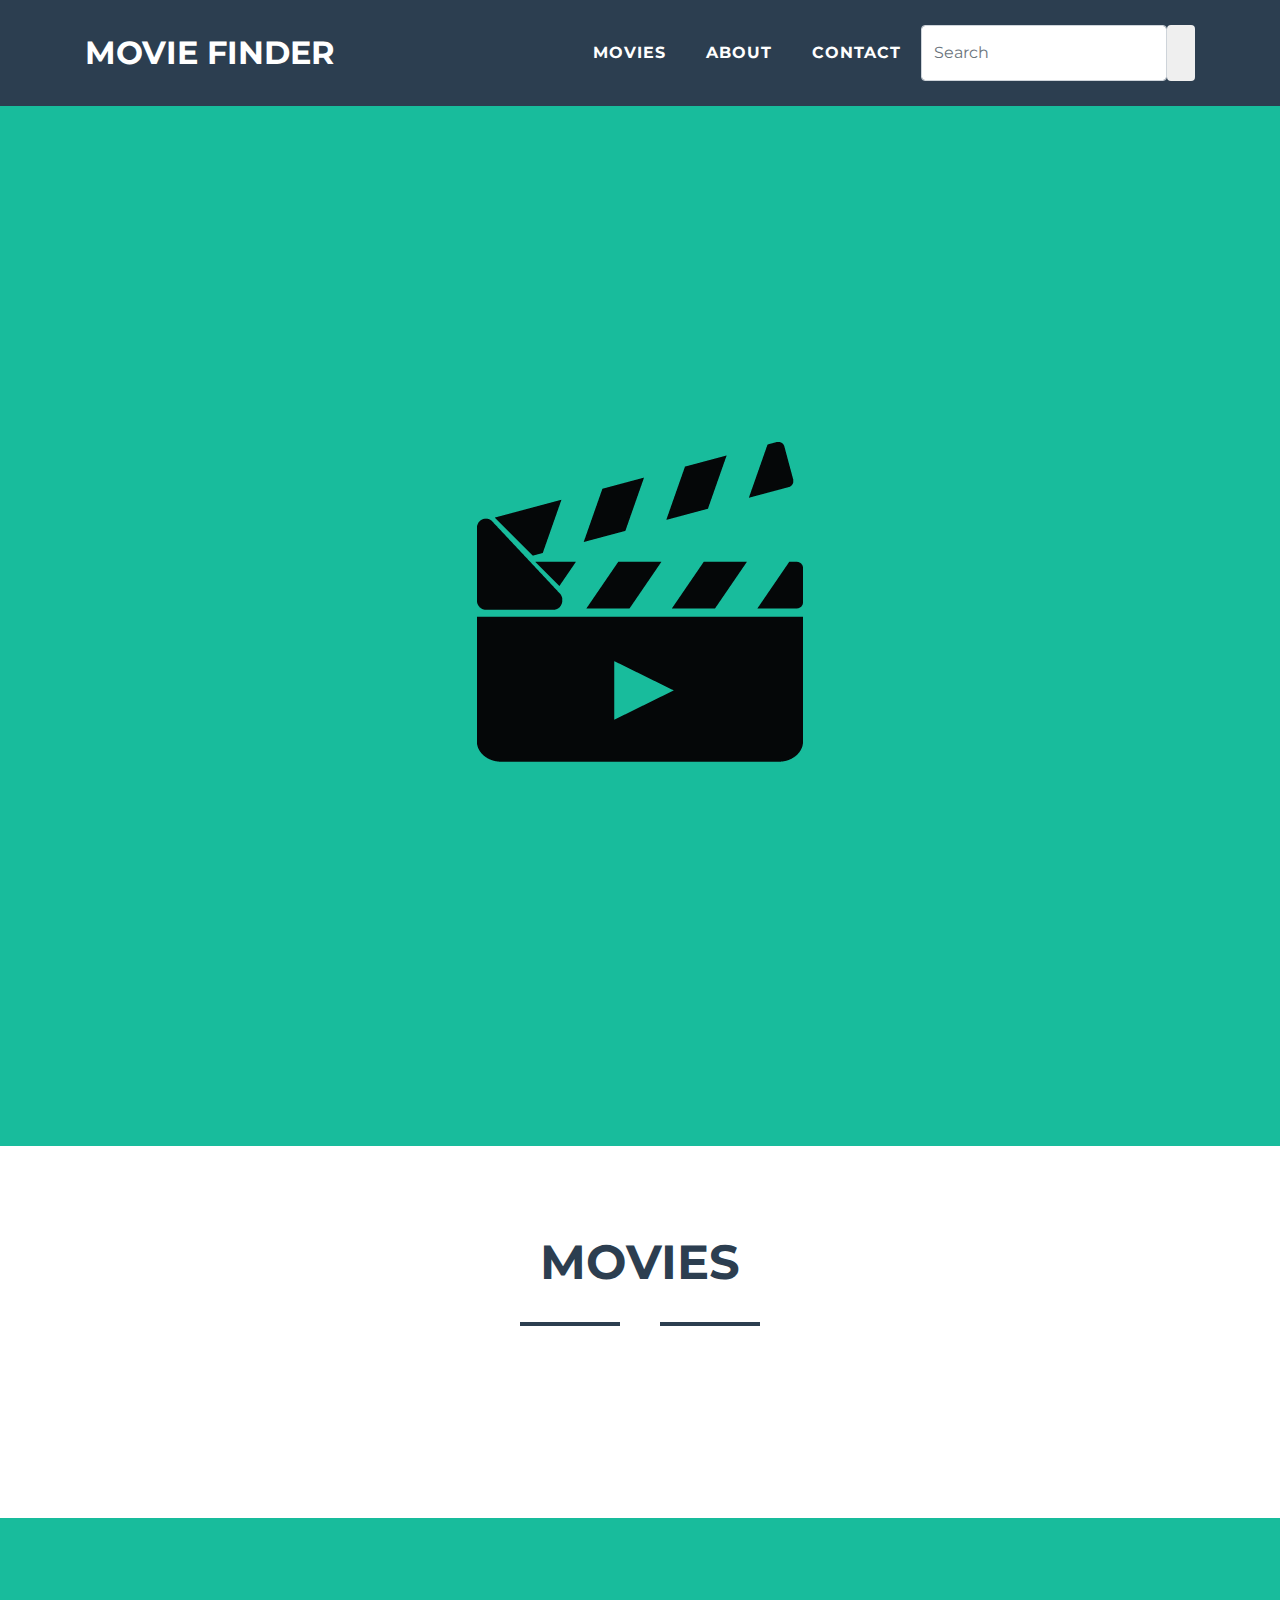
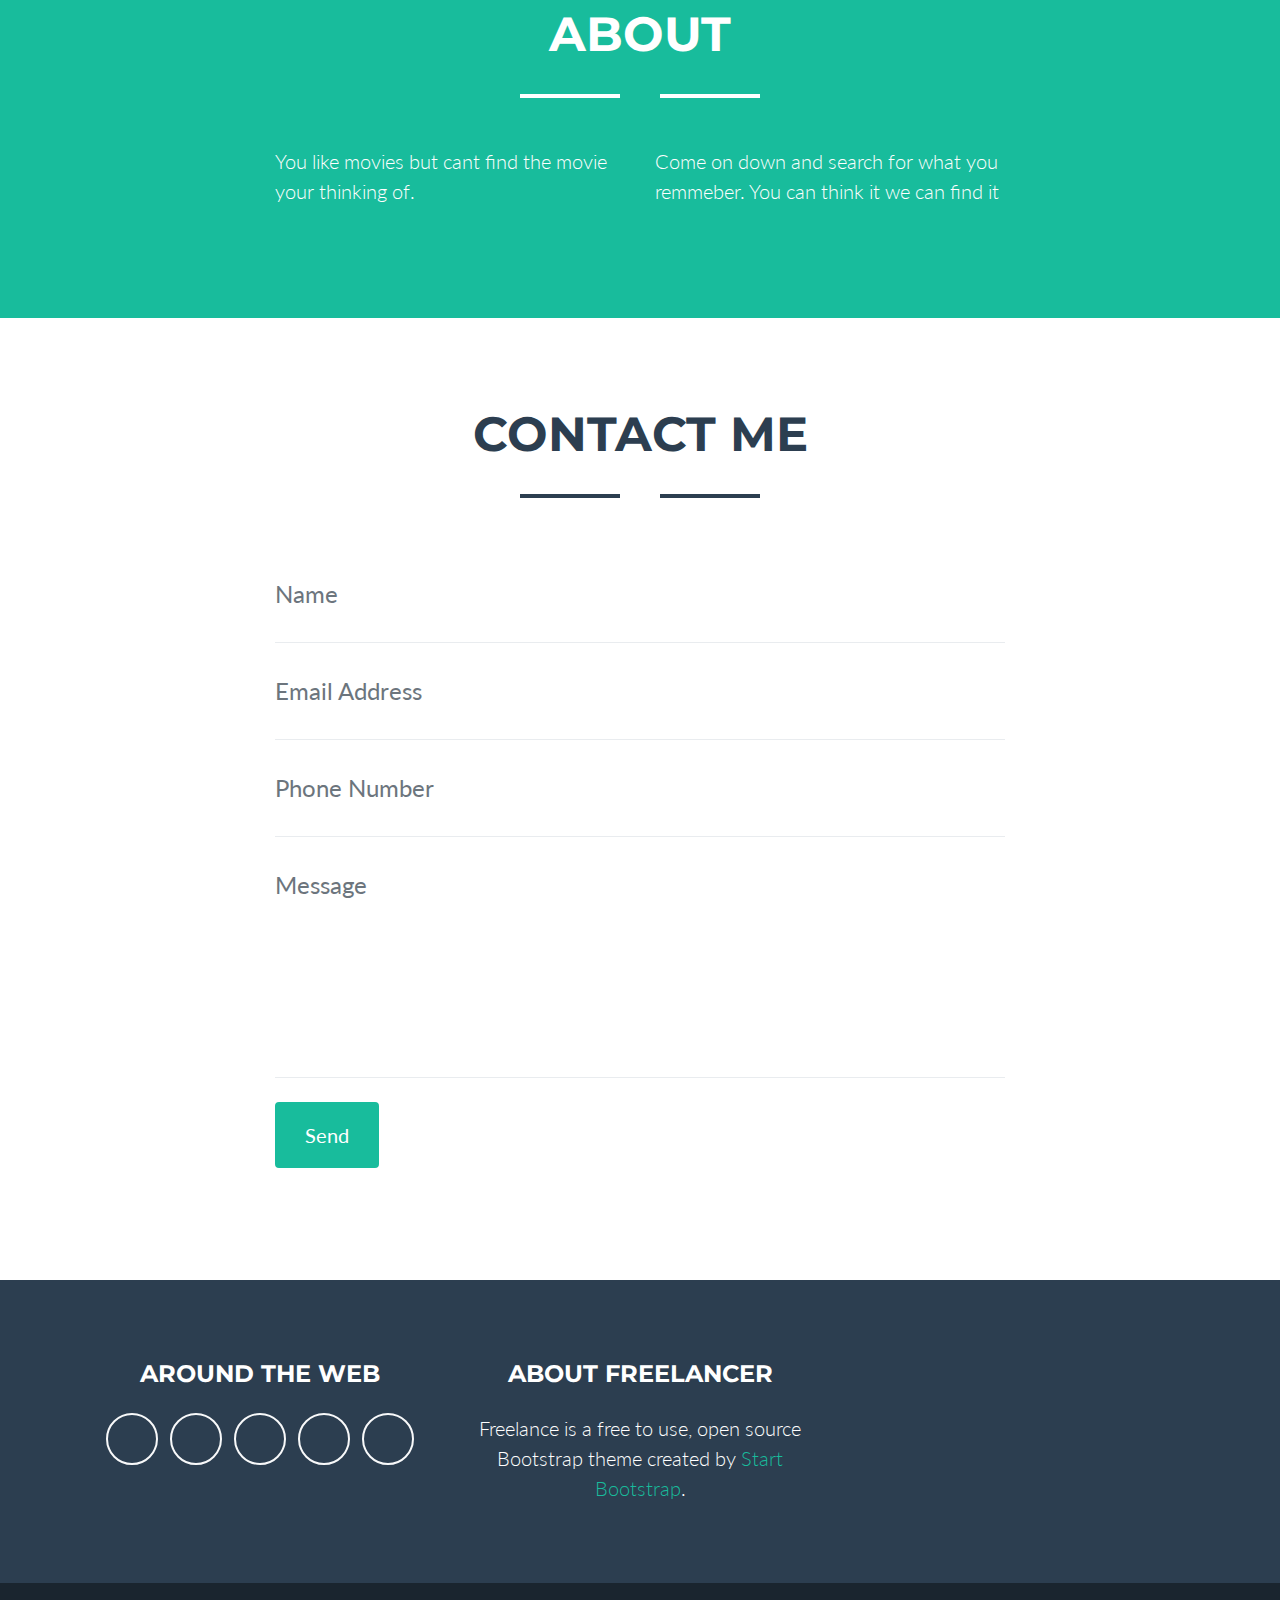
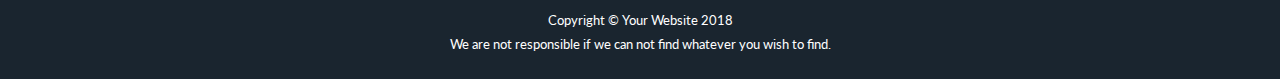
==== commit 3c5afeac: "added modals and styling" ====
--- a/index_template.html
+++ b/index_template.html
@@ -8,6 +8,7 @@
     <meta name="description" content="">
     <meta name="author" content="">
     <script src="https://ajax.googleapis.com/ajax/libs/jquery/2.1.1/jquery.min.js"></script>
+    <script src="https://maxcdn.bootstrapcdn.com/bootstrap/3.3.7/js/bootstrap.min.js"> </script>
     <script src="js/script.js"></script>
 
 
@@ -15,7 +16,7 @@
 
     <!-- Bootstrap core CSS -->
     <link href="vendor/bootstrap/css/bootstrap.min.css" rel="stylesheet">
-    <link href="https://stackpath.bootstrapcdn.com/bootstrap/4.1.1/css/bootstrap.min.css" rel="stylesheet" integrity="sha384-WskhaSGFgHYWDcbwN70/dfYBj47jz9qbsMId/iRN3ewGhXQFZCSftd1LZCfmhktB" crossorigin="anonymous">
+    <link href="https://maxcdn.bootstrapcdn.com/bootstrap/3.3.7/js/bootstrap.min.js" rel="stylesheet" integrity="sha384-WskhaSGFgHYWDcbwN70/dfYBj47jz9qbsMId/iRN3ewGhXQFZCSftd1LZCfmhktB" crossorigin="anonymous">
     <!-- Custom fonts for this template -->
     <link href="vendor/font-awesome/css/font-awesome.min.css" rel="stylesheet" type="text/css">
     <link href="https://fonts.googleapis.com/css?family=Montserrat:400,700" rel="stylesheet" type="text/css">
@@ -204,11 +205,6 @@
       <div class="container">
         <div class="row">
           <div class="col-md-4 mb-5 mb-lg-0">
-            <h4 class="text-uppercase mb-4">Location</h4>
-            <p class="lead mb-0">2215 John Daniel Drive
-              <br>Clark, MO 65243</p>
-          </div>
-          <div class="col-md-4 mb-5 mb-lg-0">
             <h4 class="text-uppercase mb-4">Around the Web</h4>
             <ul class="list-inline mb-0">
               <li class="list-inline-item">
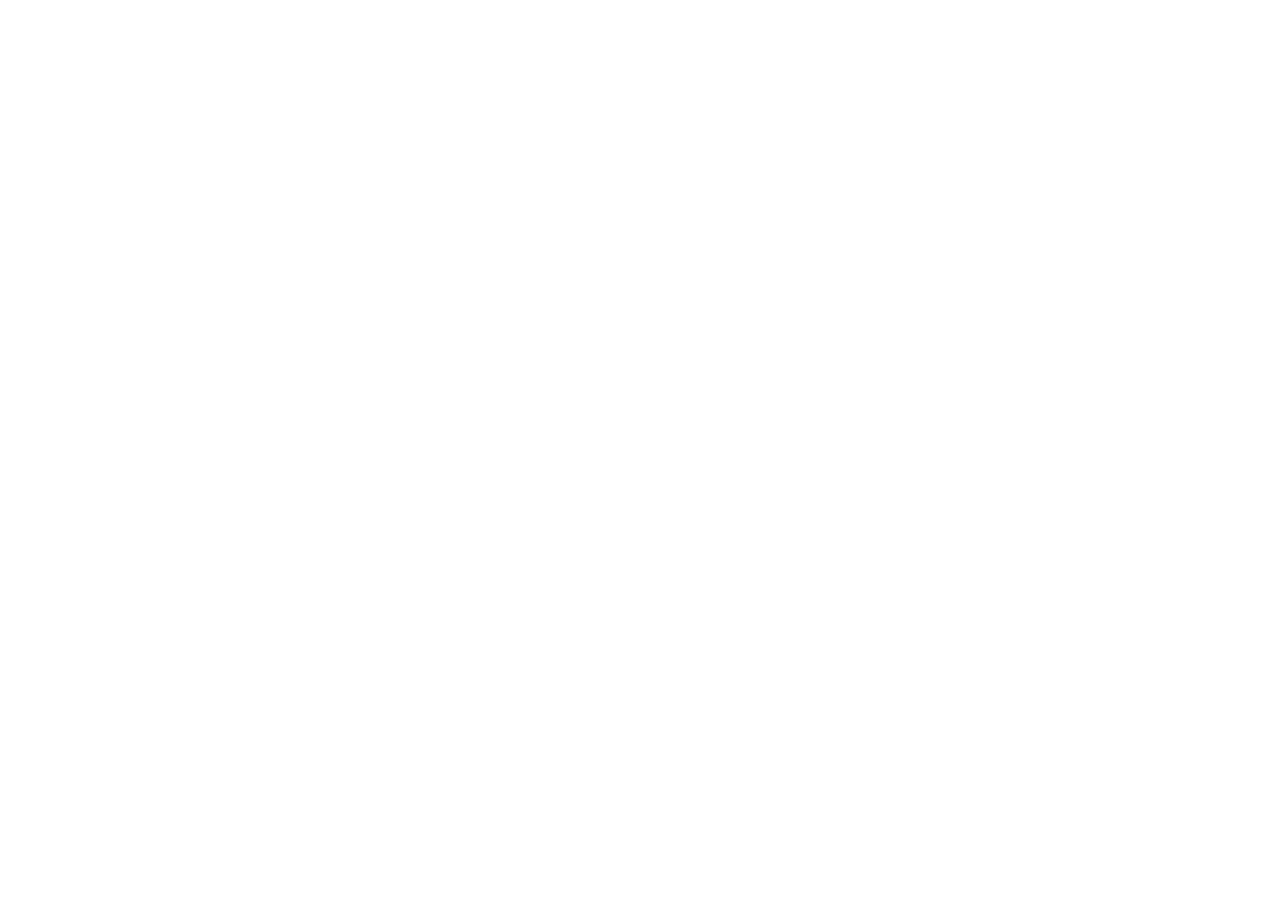
==== commit e6ec56af: "Cleaning Code" ====
--- a/index_template.html
+++ b/index_template.html
@@ -1,280 +1,280 @@
-<!DOCTYPE html>
-<html lang="en">
-
-  <head>
-
-    <meta charset="utf-8">
-    <meta name="viewport" content="width=device-width, initial-scale=1, shrink-to-fit=no">
-    <meta name="description" content="">
-    <meta name="author" content="">
-    <script src="https://ajax.googleapis.com/ajax/libs/jquery/2.1.1/jquery.min.js"></script>
-    <script src="https://maxcdn.bootstrapcdn.com/bootstrap/3.3.7/js/bootstrap.min.js"> </script>
-    <script src="js/script.js"></script>
-
-
-    <title>Freelancer - Start Bootstrap Theme</title>
+<!--<!DOCTYPE html>-->
+<!--<html lang="en">-->
+
+<!--  <head>-->
+
+<!--    <meta charset="utf-8">-->
+<!--    <meta name="viewport" content="width=device-width, initial-scale=1, shrink-to-fit=no">-->
+<!--    <meta name="description" content="">-->
+<!--    <meta name="author" content="">-->
+<!--    <script src="https://ajax.googleapis.com/ajax/libs/jquery/2.1.1/jquery.min.js"></script>-->
+<!--    <script src="https://maxcdn.bootstrapcdn.com/bootstrap/3.3.7/js/bootstrap.min.js"> </script>-->
+<!--    <script src="js/script.js"></script>-->
+
+
+<!--    <title>Freelancer - Start Bootstrap Theme</title>-->
 
     <!-- Bootstrap core CSS -->
-    <link href="vendor/bootstrap/css/bootstrap.min.css" rel="stylesheet">
-    <link href="https://maxcdn.bootstrapcdn.com/bootstrap/3.3.7/js/bootstrap.min.js" rel="stylesheet" integrity="sha384-WskhaSGFgHYWDcbwN70/dfYBj47jz9qbsMId/iRN3ewGhXQFZCSftd1LZCfmhktB" crossorigin="anonymous">
+<!--    <link href="vendor/bootstrap/css/bootstrap.min.css" rel="stylesheet">-->
+<!--    <link href="https://maxcdn.bootstrapcdn.com/bootstrap/3.3.7/js/bootstrap.min.js" rel="stylesheet" integrity="sha384-WskhaSGFgHYWDcbwN70/dfYBj47jz9qbsMId/iRN3ewGhXQFZCSftd1LZCfmhktB" crossorigin="anonymous">-->
     <!-- Custom fonts for this template -->
-    <link href="vendor/font-awesome/css/font-awesome.min.css" rel="stylesheet" type="text/css">
-    <link href="https://fonts.googleapis.com/css?family=Montserrat:400,700" rel="stylesheet" type="text/css">
-    <link href="https://fonts.googleapis.com/css?family=Lato:400,700,400italic,700italic" rel="stylesheet" type="text/css">
+<!--    <link href="vendor/font-awesome/css/font-awesome.min.css" rel="stylesheet" type="text/css">-->
+<!--    <link href="https://fonts.googleapis.com/css?family=Montserrat:400,700" rel="stylesheet" type="text/css">-->
+<!--    <link href="https://fonts.googleapis.com/css?family=Lato:400,700,400italic,700italic" rel="stylesheet" type="text/css">-->
 
     <!-- Plugin CSS -->
-    <link href="vendor/magnific-popup/magnific-popup.css" rel="stylesheet" type="text/css">
+<!--    <link href="vendor/magnific-popup/magnific-popup.css" rel="stylesheet" type="text/css">-->
 
     <!-- Custom styles for this template -->
-    <link href="css/freelancer.css" rel="stylesheet">
-
-  </head>
-
-  <body id="page-top">
+<!--    <link href="css/freelancer.css" rel="stylesheet">-->
+
+<!--  </head>-->
+
+<!--  <body id="page-top">-->
 
     <!-- Navigation -->
-    <nav class="navbar navbar-expand-lg bg-secondary fixed-top text-uppercase" id="mainNav">
-      <div class="container">
-        <a class="navbar-brand js-scroll-trigger" href="#page-top">Movie Finder</a>
-        <button class="navbar-toggler navbar-toggler-right text-uppercase bg-primary text-white rounded" type="button" data-toggle="collapse" data-target="#navbarResponsive" aria-controls="navbarResponsive" aria-expanded="false" aria-label="Toggle navigation">
-          Menu
-          <i class="fa fa-bars"></i>
-        </button>
-        <div class="collapse navbar-collapse" id="navbarResponsive">
-          <ul class="navbar-nav ml-auto">
-            <li class="nav-item mx-0 mx-lg-1">
-              <a class="nav-link py-3 px-0 px-lg-3 rounded js-scroll-trigger" href="#portfolio">Movies</a>
-            </li>
-            <li class="nav-item mx-0 mx-lg-1">
-              <a class="nav-link py-3 px-0 px-lg-3 rounded js-scroll-trigger" href="#about">About</a>
-            </li>
-            <li class="nav-item mx-0 mx-lg-1">
-              <a class="nav-link py-3 px-0 px-lg-3 rounded js-scroll-trigger" href="#contact">Contact</a>
-            </li>
-            <input class="form-control" id="srch-term" name="srch-term" placeholder="Search" type="text">
-            <button class="btn btn-default" id="submit" type="submit"><span class="glyphicon glyphicon-search"></span></button>
-          </ul>
-        </div>
-      </div>
-    </nav>
+<!--    <nav class="navbar navbar-expand-lg bg-secondary fixed-top text-uppercase" id="mainNav">-->
+<!--      <div class="container">-->
+<!--        <a class="navbar-brand js-scroll-trigger" href="#page-top">Movie Finder</a>-->
+<!--        <button class="navbar-toggler navbar-toggler-right text-uppercase bg-primary text-white rounded" type="button" data-toggle="collapse" data-target="#navbarResponsive" aria-controls="navbarResponsive" aria-expanded="false" aria-label="Toggle navigation">-->
+<!--          Menu-->
+<!--          <i class="fa fa-bars"></i>-->
+<!--        </button>-->
+<!--        <div class="collapse navbar-collapse" id="navbarResponsive">-->
+<!--          <ul class="navbar-nav ml-auto">-->
+<!--            <li class="nav-item mx-0 mx-lg-1">-->
+<!--              <a class="nav-link py-3 px-0 px-lg-3 rounded js-scroll-trigger" href="#portfolio">Movies</a>-->
+<!--            </li>-->
+<!--            <li class="nav-item mx-0 mx-lg-1">-->
+<!--              <a class="nav-link py-3 px-0 px-lg-3 rounded js-scroll-trigger" href="#about">About</a>-->
+<!--            </li>-->
+<!--            <li class="nav-item mx-0 mx-lg-1">-->
+<!--              <a class="nav-link py-3 px-0 px-lg-3 rounded js-scroll-trigger" href="#contact">Contact</a>-->
+<!--            </li>-->
+<!--            <input class="form-control" id="srch-term" name="srch-term" placeholder="Search" type="text">-->
+<!--            <button class="btn btn-default" id="submit" type="submit"><span class="glyphicon glyphicon-search"></span></button>-->
+<!--          </ul>-->
+<!--        </div>-->
+<!--      </div>-->
+<!--    </nav>-->
 
     <!-- Header -->
-    <header class="masthead bg-primary text-white text-center">
-      <div class="container">
-        <img class="img-fluid mb-5 d-block mx-auto" src="images/moviefinderlogo.png" alt="">
-      </div>
-    </header>
+<!--    <header class="masthead bg-primary text-white text-center">-->
+<!--      <div class="container">-->
+<!--        <img class="img-fluid mb-5 d-block mx-auto" src="images/moviefinderlogo.png" alt="">-->
+<!--      </div>-->
+<!--    </header>-->
 
     <!-- Portfolio Grid Section -->
-    <section class="gallery" id="portfolio">
-      <div class="container">
-        <h2 class="text-center text-uppercase text-secondary mb-0">Movies</h2>
-        <hr class="star-dark mb-5">
-        <div class="row">
-          <div class="col-md-6 col-lg-4">
-            <a class="portfolio-item d-block mx-auto" href="#portfolio-modal-1">
-              <div class="portfolio-item-caption d-flex position-absolute h-100 w-100">
-                <div class="portfolio-item-caption-content my-auto w-100 text-center text-white">
-                  <i class="fa fa-search-plus fa-3x"></i>
-                </div>
-              </div>
-              <img class="img-fluid" src="img/portfolio/cabin.png" alt="">
-            </a>
-          </div>
-          <div class="col-md-6 col-lg-4">
-            <a class="portfolio-item d-block mx-auto" href="#portfolio-modal-2">
-              <div class="portfolio-item-caption d-flex position-absolute h-100 w-100">
-                <div class="portfolio-item-caption-content my-auto w-100 text-center text-white">
-                  <i class="fa fa-search-plus fa-3x"></i>
-                </div>
-              </div>
-              <img class="img-fluid" src="img/portfolio/cake.png" alt="">
-            </a>
-          </div>
-          <div class="col-md-6 col-lg-4">
-            <a class="portfolio-item d-block mx-auto" href="#portfolio-modal-3">
-              <div class="portfolio-item-caption d-flex position-absolute h-100 w-100">
-                <div class="portfolio-item-caption-content my-auto w-100 text-center text-white">
-                  <i class="fa fa-search-plus fa-3x"></i>
-                </div>
-              </div>
-              <img class="img-fluid" src="img/portfolio/circus.png" alt="">
-            </a>
-          </div>
-          <div class="col-md-6 col-lg-4">
-            <a class="portfolio-item d-block mx-auto" href="#portfolio-modal-4">
-              <div class="portfolio-item-caption d-flex position-absolute h-100 w-100">
-                <div class="portfolio-item-caption-content my-auto w-100 text-center text-white">
-                  <i class="fa fa-search-plus fa-3x"></i>
-                </div>
-              </div>
-              <img class="img-fluid" src="img/portfolio/game.png" alt="">
-            </a>
-          </div>
-          <div class="col-md-6 col-lg-4">
-            <a class="portfolio-item d-block mx-auto" href="#portfolio-modal-5">
-              <div class="portfolio-item-caption d-flex position-absolute h-100 w-100">
-                <div class="portfolio-item-caption-content my-auto w-100 text-center text-white">
-                  <i class="fa fa-search-plus fa-3x"></i>
-                </div>
-              </div>
-              <img class="img-fluid" src="img/portfolio/safe.png" alt="">
-            </a>
-          </div>
-          <div class="col-md-6 col-lg-4">
-            <a class="portfolio-item d-block mx-auto" href="#portfolio-modal-6">
-              <div class="portfolio-item-caption d-flex position-absolute h-100 w-100">
-                <div class="portfolio-item-caption-content my-auto w-100 text-center text-white">
-                  <i class="fa fa-search-plus fa-3x"></i>
-                </div>
-              </div>
-              <img class="img-fluid" src="img/portfolio/submarine.png" alt="">
-            </a>
-          </div>
-        </div>
-      </div>
-    </section>
+<!--    <section class="gallery" id="portfolio">-->
+<!--      <div class="container">-->
+<!--        <h2 class="text-center text-uppercase text-secondary mb-0">Movies</h2>-->
+<!--        <hr class="star-dark mb-5">-->
+<!--        <div class="row">-->
+<!--          <div class="col-md-6 col-lg-4">-->
+<!--            <a class="portfolio-item d-block mx-auto" href="#portfolio-modal-1">-->
+<!--              <div class="portfolio-item-caption d-flex position-absolute h-100 w-100">-->
+<!--                <div class="portfolio-item-caption-content my-auto w-100 text-center text-white">-->
+<!--                  <i class="fa fa-search-plus fa-3x"></i>-->
+<!--                </div>-->
+<!--              </div>-->
+<!--              <img class="img-fluid" src="img/portfolio/cabin.png" alt="">-->
+<!--            </a>-->
+<!--          </div>-->
+<!--          <div class="col-md-6 col-lg-4">-->
+<!--            <a class="portfolio-item d-block mx-auto" href="#portfolio-modal-2">-->
+<!--              <div class="portfolio-item-caption d-flex position-absolute h-100 w-100">-->
+<!--                <div class="portfolio-item-caption-content my-auto w-100 text-center text-white">-->
+<!--                  <i class="fa fa-search-plus fa-3x"></i>-->
+<!--                </div>-->
+<!--              </div>-->
+<!--              <img class="img-fluid" src="img/portfolio/cake.png" alt="">-->
+<!--            </a>-->
+<!--          </div>-->
+<!--          <div class="col-md-6 col-lg-4">-->
+<!--            <a class="portfolio-item d-block mx-auto" href="#portfolio-modal-3">-->
+<!--              <div class="portfolio-item-caption d-flex position-absolute h-100 w-100">-->
+<!--                <div class="portfolio-item-caption-content my-auto w-100 text-center text-white">-->
+<!--                  <i class="fa fa-search-plus fa-3x"></i>-->
+<!--                </div>-->
+<!--              </div>-->
+<!--              <img class="img-fluid" src="img/portfolio/circus.png" alt="">-->
+<!--            </a>-->
+<!--          </div>-->
+<!--          <div class="col-md-6 col-lg-4">-->
+<!--            <a class="portfolio-item d-block mx-auto" href="#portfolio-modal-4">-->
+<!--              <div class="portfolio-item-caption d-flex position-absolute h-100 w-100">-->
+<!--                <div class="portfolio-item-caption-content my-auto w-100 text-center text-white">-->
+<!--                  <i class="fa fa-search-plus fa-3x"></i>-->
+<!--                </div>-->
+<!--              </div>-->
+<!--              <img class="img-fluid" src="img/portfolio/game.png" alt="">-->
+<!--            </a>-->
+<!--          </div>-->
+<!--          <div class="col-md-6 col-lg-4">-->
+<!--            <a class="portfolio-item d-block mx-auto" href="#portfolio-modal-5">-->
+<!--              <div class="portfolio-item-caption d-flex position-absolute h-100 w-100">-->
+<!--                <div class="portfolio-item-caption-content my-auto w-100 text-center text-white">-->
+<!--                  <i class="fa fa-search-plus fa-3x"></i>-->
+<!--                </div>-->
+<!--              </div>-->
+<!--              <img class="img-fluid" src="img/portfolio/safe.png" alt="">-->
+<!--            </a>-->
+<!--          </div>-->
+<!--          <div class="col-md-6 col-lg-4">-->
+<!--            <a class="portfolio-item d-block mx-auto" href="#portfolio-modal-6">-->
+<!--              <div class="portfolio-item-caption d-flex position-absolute h-100 w-100">-->
+<!--                <div class="portfolio-item-caption-content my-auto w-100 text-center text-white">-->
+<!--                  <i class="fa fa-search-plus fa-3x"></i>-->
+<!--                </div>-->
+<!--              </div>-->
+<!--              <img class="img-fluid" src="img/portfolio/submarine.png" alt="">-->
+<!--            </a>-->
+<!--          </div>-->
+<!--        </div>-->
+<!--      </div>-->
+<!--    </section>-->
 
     <!-- About Section -->
-    <section class="bg-primary text-white mb-0" id="about">
-      <div class="container">
-        <h2 class="text-center text-uppercase text-white">About</h2>
-        <hr class="star-light mb-5">
-        <div class="row">
-          <div class="col-lg-4 ml-auto">
-            <p class="lead">You like movies but cant find the movie your thinking of. </p>
-          </div>
-          <div class="col-lg-4 mr-auto">
-            <p class="lead">Come on down and search for what you remmeber. You can think it we can find it</p>
-          </div>
-        </div>
-      </div>
-    </section>
+<!--    <section class="bg-primary text-white mb-0" id="about">-->
+<!--      <div class="container">-->
+<!--        <h2 class="text-center text-uppercase text-white">About</h2>-->
+<!--        <hr class="star-light mb-5">-->
+<!--        <div class="row">-->
+<!--          <div class="col-lg-4 ml-auto">-->
+<!--            <p class="lead">You like movies but cant find the movie your thinking of. </p>-->
+<!--          </div>-->
+<!--          <div class="col-lg-4 mr-auto">-->
+<!--            <p class="lead">Come on down and search for what you remmeber. You can think it we can find it</p>-->
+<!--          </div>-->
+<!--        </div>-->
+<!--      </div>-->
+<!--    </section>-->
 
     <!-- Contact Section -->
-    <section id="contact">
-      <div class="container">
-        <h2 class="text-center text-uppercase text-secondary mb-0">Contact Me</h2>
-        <hr class="star-dark mb-5">
-        <div class="row">
-          <div class="col-lg-8 mx-auto">
+<!--    <section id="contact">-->
+<!--      <div class="container">-->
+<!--        <h2 class="text-center text-uppercase text-secondary mb-0">Contact Me</h2>-->
+<!--        <hr class="star-dark mb-5">-->
+<!--        <div class="row">-->
+<!--          <div class="col-lg-8 mx-auto">-->
             <!-- To configure the contact form email address, go to mail/contact_me.php and update the email address in the PHP file on line 19. -->
             <!-- The form should work on most web servers, but if the form is not working you may need to configure your web server differently. -->
-            <form name="sentMessage" id="contactForm" novalidate="novalidate">
-              <div class="control-group">
-                <div class="form-group floating-label-form-group controls mb-0 pb-2">
-                  <label>Name</label>
-                  <input class="form-control" id="name" type="text" placeholder="Name" required="required" data-validation-required-message="Please enter your name.">
-                  <p class="help-block text-danger"></p>
-                </div>
-              </div>
-              <div class="control-group">
-                <div class="form-group floating-label-form-group controls mb-0 pb-2">
-                  <label>Email Address</label>
-                  <input class="form-control" id="email" type="email" placeholder="Email Address" required="required" data-validation-required-message="Please enter your email address.">
-                  <p class="help-block text-danger"></p>
-                </div>
-              </div>
-              <div class="control-group">
-                <div class="form-group floating-label-form-group controls mb-0 pb-2">
-                  <label>Phone Number</label>
-                  <input class="form-control" id="phone" type="tel" placeholder="Phone Number" required="required" data-validation-required-message="Please enter your phone number.">
-                  <p class="help-block text-danger"></p>
-                </div>
-              </div>
-              <div class="control-group">
-                <div class="form-group floating-label-form-group controls mb-0 pb-2">
-                  <label>Message</label>
-                  <textarea class="form-control" id="message" rows="5" placeholder="Message" required="required" data-validation-required-message="Please enter a message."></textarea>
-                  <p class="help-block text-danger"></p>
-                </div>
-              </div>
-              <br>
-              <div id="success"></div>
-              <div class="form-group">
-                <button type="submit" class="btn btn-primary btn-xl" id="sendMessageButton">Send</button>
-              </div>
-            </form>
-          </div>
-        </div>
-      </div>
-    </section>
+<!--            <form name="sentMessage" id="contactForm" novalidate="novalidate">-->
+<!--              <div class="control-group">-->
+<!--                <div class="form-group floating-label-form-group controls mb-0 pb-2">-->
+<!--                  <label>Name</label>-->
+<!--                  <input class="form-control" id="name" type="text" placeholder="Name" required="required" data-validation-required-message="Please enter your name.">-->
+<!--                  <p class="help-block text-danger"></p>-->
+<!--                </div>-->
+<!--              </div>-->
+<!--              <div class="control-group">-->
+<!--                <div class="form-group floating-label-form-group controls mb-0 pb-2">-->
+<!--                  <label>Email Address</label>-->
+<!--                  <input class="form-control" id="email" type="email" placeholder="Email Address" required="required" data-validation-required-message="Please enter your email address.">-->
+<!--                  <p class="help-block text-danger"></p>-->
+<!--                </div>-->
+<!--              </div>-->
+<!--              <div class="control-group">-->
+<!--                <div class="form-group floating-label-form-group controls mb-0 pb-2">-->
+<!--                  <label>Phone Number</label>-->
+<!--                  <input class="form-control" id="phone" type="tel" placeholder="Phone Number" required="required" data-validation-required-message="Please enter your phone number.">-->
+<!--                  <p class="help-block text-danger"></p>-->
+<!--                </div>-->
+<!--              </div>-->
+<!--              <div class="control-group">-->
+<!--                <div class="form-group floating-label-form-group controls mb-0 pb-2">-->
+<!--                  <label>Message</label>-->
+<!--                  <textarea class="form-control" id="message" rows="5" placeholder="Message" required="required" data-validation-required-message="Please enter a message."></textarea>-->
+<!--                  <p class="help-block text-danger"></p>-->
+<!--                </div>-->
+<!--              </div>-->
+<!--              <br>-->
+<!--              <div id="success"></div>-->
+<!--              <div class="form-group">-->
+<!--                <button type="submit" class="btn btn-primary btn-xl" id="sendMessageButton">Send</button>-->
+<!--              </div>-->
+<!--            </form>-->
+<!--          </div>-->
+<!--        </div>-->
+<!--      </div>-->
+<!--    </section>-->
 
     <!-- Footer -->
-    <footer class="footer text-center">
-      <div class="container">
-        <div class="row">
-          <div class="col-md-4 mb-5 mb-lg-0">
-            <h4 class="text-uppercase mb-4">Around the Web</h4>
-            <ul class="list-inline mb-0">
-              <li class="list-inline-item">
-                <a class="btn btn-outline-light btn-social text-center rounded-circle" href="#">
-                  <i class="fa fa-fw fa-facebook"></i>
-                </a>
-              </li>
-              <li class="list-inline-item">
-                <a class="btn btn-outline-light btn-social text-center rounded-circle" href="#">
-                  <i class="fa fa-fw fa-google-plus"></i>
-                </a>
-              </li>
-              <li class="list-inline-item">
-                <a class="btn btn-outline-light btn-social text-center rounded-circle" href="#">
-                  <i class="fa fa-fw fa-twitter"></i>
-                </a>
-              </li>
-              <li class="list-inline-item">
-                <a class="btn btn-outline-light btn-social text-center rounded-circle" href="#">
-                  <i class="fa fa-fw fa-linkedin"></i>
-                </a>
-              </li>
-              <li class="list-inline-item">
-                <a class="btn btn-outline-light btn-social text-center rounded-circle" href="#">
-                  <i class="fa fa-fw fa-dribbble"></i>
-                </a>
-              </li>
-            </ul>
-          </div>
-          <div class="col-md-4">
-            <h4 class="text-uppercase mb-4">About Freelancer</h4>
-            <p class="lead mb-0">Freelance is a free to use, open source Bootstrap theme created by
-              <a href="http://startbootstrap.com">Start Bootstrap</a>.</p>
-          </div>
-        </div>
-      </div>
-    </footer>
-
-    <div class="copyright py-4 text-center text-white">
-      <div class="container">
-        <small>Copyright &copy; Your Website 2018</small>
-        <br>
-        <small>We are not responsible if we can not find whatever you wish to find.</small>
-      </div>
-    </div>
+<!--    <footer class="footer text-center">-->
+<!--      <div class="container">-->
+<!--        <div class="row">-->
+<!--          <div class="col-md-4 mb-5 mb-lg-0">-->
+<!--            <h4 class="text-uppercase mb-4">Around the Web</h4>-->
+<!--            <ul class="list-inline mb-0">-->
+<!--              <li class="list-inline-item">-->
+<!--                <a class="btn btn-outline-light btn-social text-center rounded-circle" href="#">-->
+<!--                  <i class="fa fa-fw fa-facebook"></i>-->
+<!--                </a>-->
+<!--              </li>-->
+<!--              <li class="list-inline-item">-->
+<!--                <a class="btn btn-outline-light btn-social text-center rounded-circle" href="#">-->
+<!--                  <i class="fa fa-fw fa-google-plus"></i>-->
+<!--                </a>-->
+<!--              </li>-->
+<!--              <li class="list-inline-item">-->
+<!--                <a class="btn btn-outline-light btn-social text-center rounded-circle" href="#">-->
+<!--                  <i class="fa fa-fw fa-twitter"></i>-->
+<!--                </a>-->
+<!--              </li>-->
+<!--              <li class="list-inline-item">-->
+<!--                <a class="btn btn-outline-light btn-social text-center rounded-circle" href="#">-->
+<!--                  <i class="fa fa-fw fa-linkedin"></i>-->
+<!--                </a>-->
+<!--              </li>-->
+<!--              <li class="list-inline-item">-->
+<!--                <a class="btn btn-outline-light btn-social text-center rounded-circle" href="#">-->
+<!--                  <i class="fa fa-fw fa-dribbble"></i>-->
+<!--                </a>-->
+<!--              </li>-->
+<!--            </ul>-->
+<!--          </div>-->
+<!--          <div class="col-md-4">-->
+<!--            <h4 class="text-uppercase mb-4">About Freelancer</h4>-->
+<!--            <p class="lead mb-0">Freelance is a free to use, open source Bootstrap theme created by-->
+<!--              <a href="http://startbootstrap.com">Start Bootstrap</a>.</p>-->
+<!--          </div>-->
+<!--        </div>-->
+<!--      </div>-->
+<!--    </footer>-->
+
+<!--    <div class="copyright py-4 text-center text-white">-->
+<!--      <div class="container">-->
+<!--        <small>Copyright &copy; Your Website 2018</small>-->
+<!--        <br>-->
+<!--        <small>We are not responsible if we can not find whatever you wish to find.</small>-->
+<!--      </div>-->
+<!--    </div>-->
 
     <!-- Scroll to Top Button (Only visible on small and extra-small screen sizes) -->
-    <div class="scroll-to-top d-lg-none position-fixed ">
-      <a class="js-scroll-trigger d-block text-center text-white rounded" href="#page-top">
-        <i class="fa fa-chevron-up"></i>
-      </a>
-    </div>
+<!--    <div class="scroll-to-top d-lg-none position-fixed ">-->
+<!--      <a class="js-scroll-trigger d-block text-center text-white rounded" href="#page-top">-->
+<!--        <i class="fa fa-chevron-up"></i>-->
+<!--      </a>-->
+<!--    </div>-->
 
     
 
     <!-- Bootstrap core JavaScript -->
-    <script src="vendor/jquery/jquery.min.js"></script>
-    <script src="vendor/bootstrap/js/bootstrap.bundle.min.js"></script>
+<!--    <script src="vendor/jquery/jquery.min.js"></script>-->
+<!--    <script src="vendor/bootstrap/js/bootstrap.bundle.min.js"></script>-->
 
     <!-- Plugin JavaScript -->
-    <script src="vendor/jquery-easing/jquery.easing.min.js"></script>
-    <script src="vendor/magnific-popup/jquery.magnific-popup.min.js"></script>
+<!--    <script src="vendor/jquery-easing/jquery.easing.min.js"></script>-->
+<!--    <script src="vendor/magnific-popup/jquery.magnific-popup.min.js"></script>-->
 
     <!-- Contact Form JavaScript -->
-    <script src="js/jqBootstrapValidation.js"></script>
-    <script src="js/contact_me.js"></script>
+<!--    <script src="js/jqBootstrapValidation.js"></script>-->
+<!--    <script src="js/contact_me.js"></script>-->
 
     <!-- Custom scripts for this template -->
-    <script src="js/freelancer.min.js"></script>
-
-  </body>
-
-</html>+<!--    <script src="js/freelancer.min.js"></script>-->
+
+<!--  </body>-->
+
+<!--</html>-->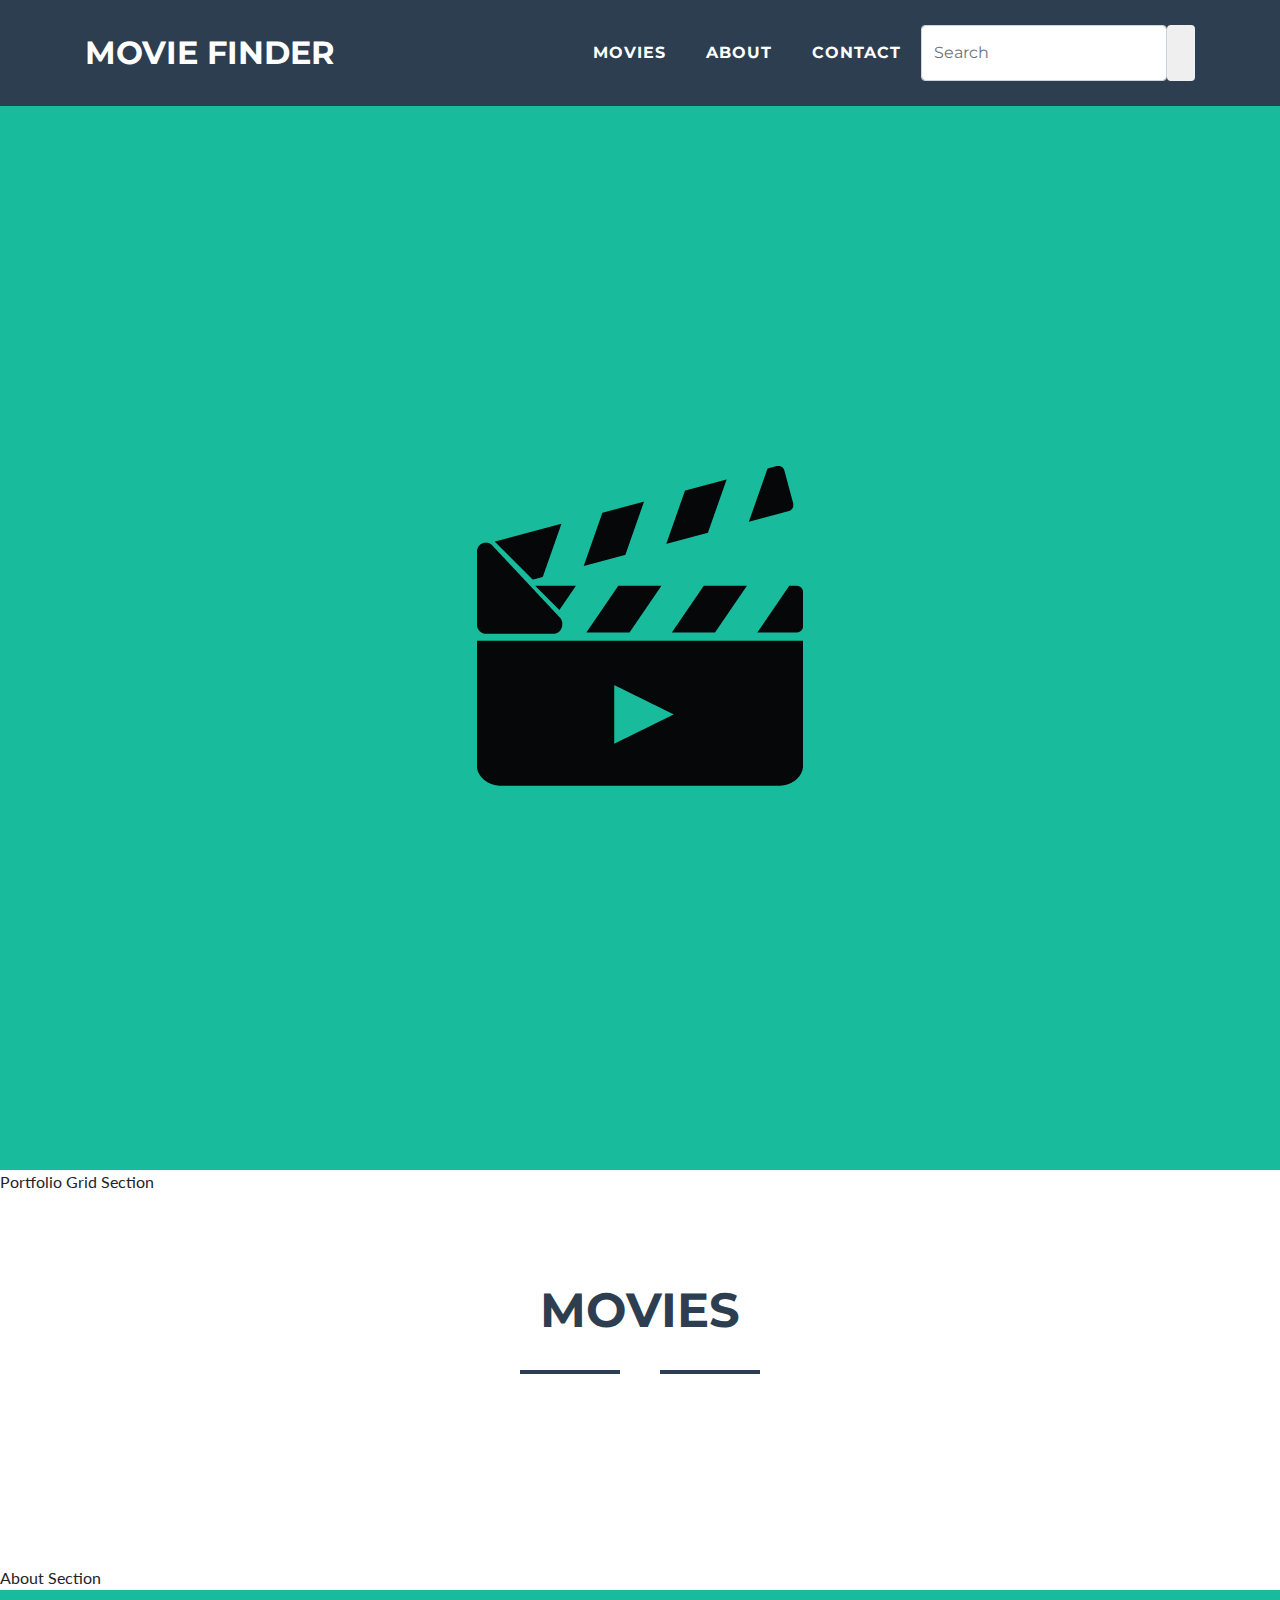
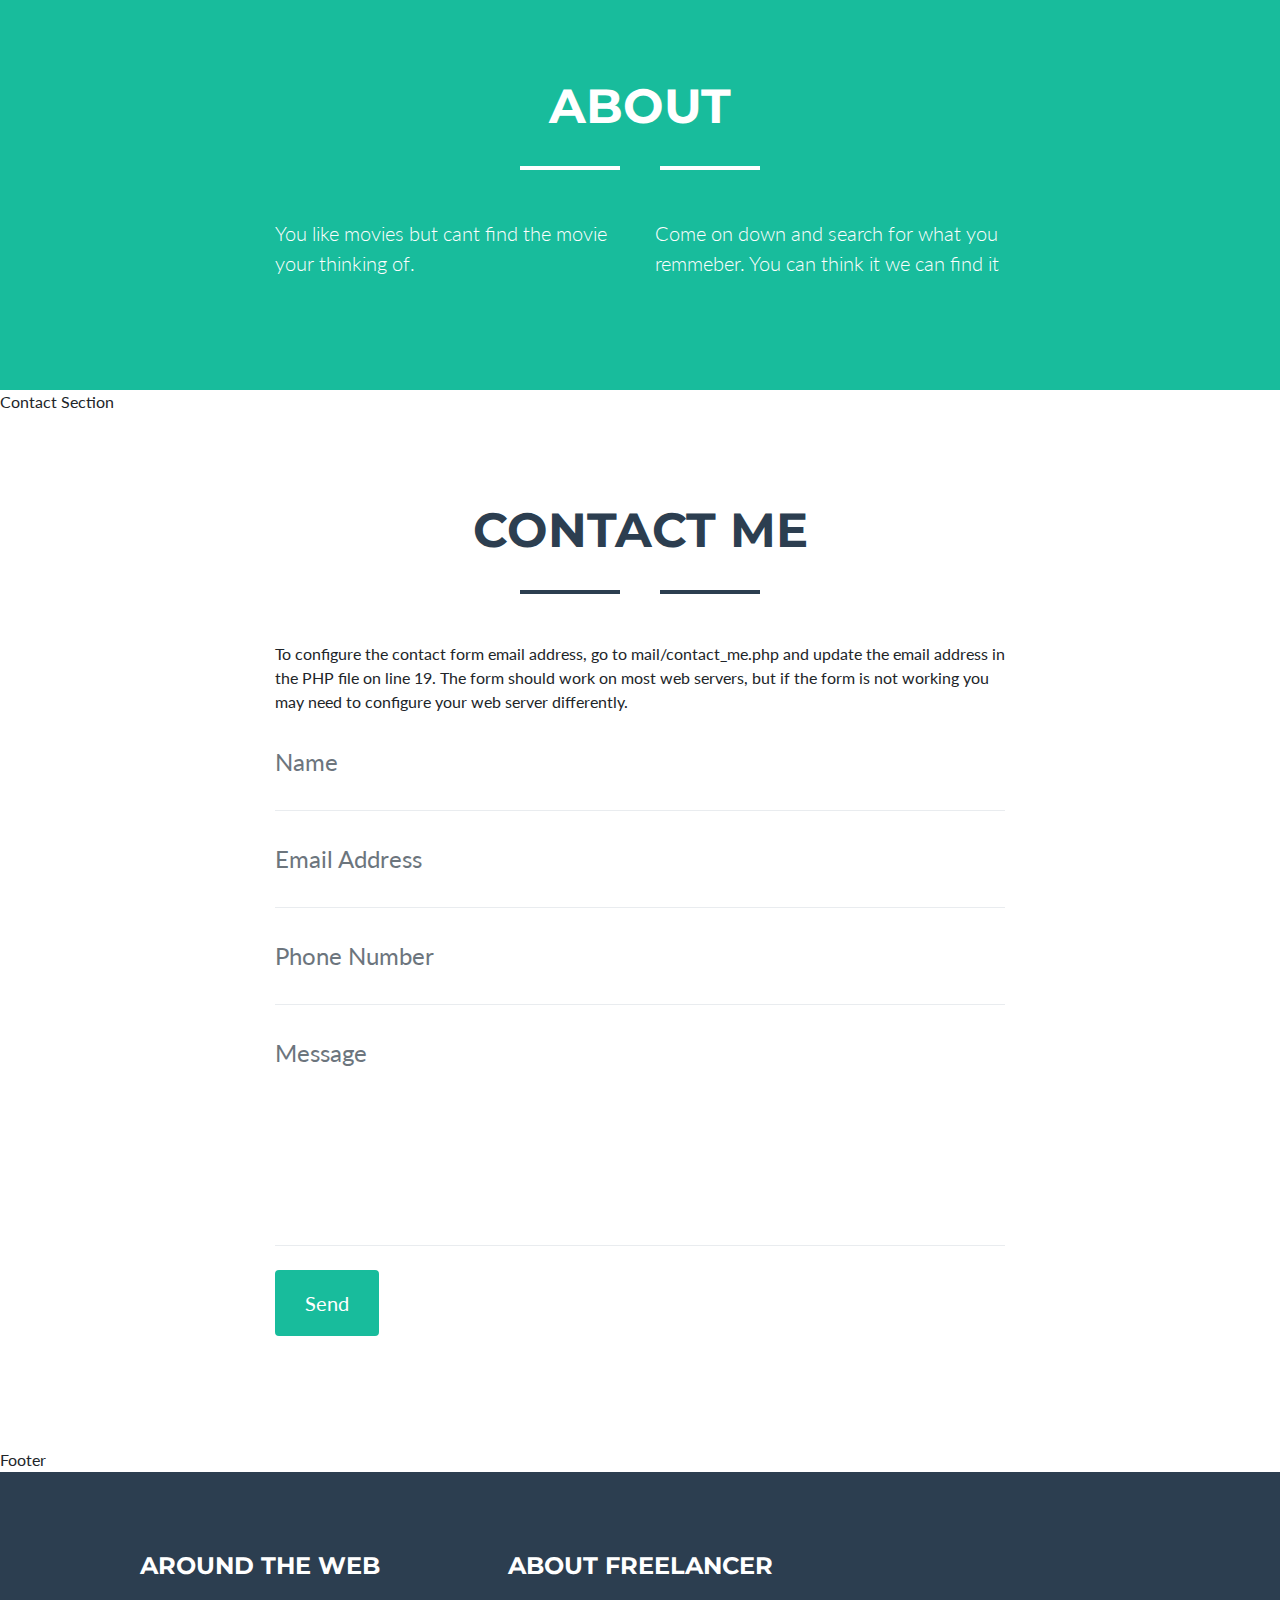
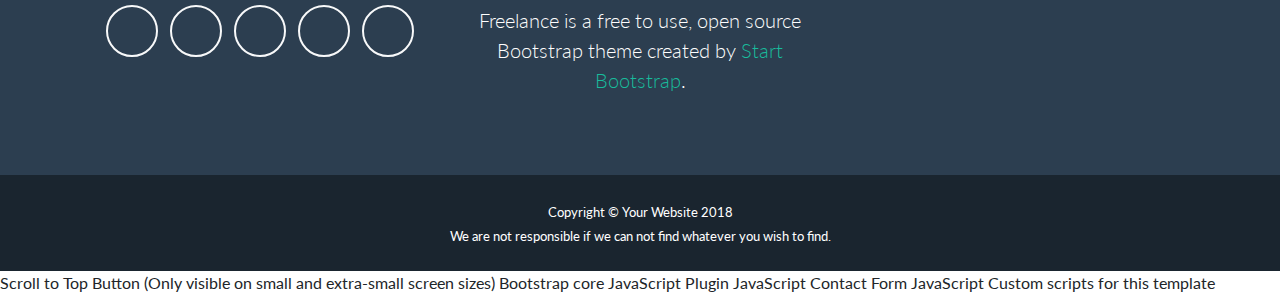
==== commit 668feec1: "formspree added" ====
--- a/index_template.html
+++ b/index_template.html
@@ -1,280 +1,280 @@
-<!--<!DOCTYPE html>-->
-<!--<html lang="en">-->
-
-<!--  <head>-->
-
-<!--    <meta charset="utf-8">-->
-<!--    <meta name="viewport" content="width=device-width, initial-scale=1, shrink-to-fit=no">-->
-<!--    <meta name="description" content="">-->
-<!--    <meta name="author" content="">-->
-<!--    <script src="https://ajax.googleapis.com/ajax/libs/jquery/2.1.1/jquery.min.js"></script>-->
-<!--    <script src="https://maxcdn.bootstrapcdn.com/bootstrap/3.3.7/js/bootstrap.min.js"> </script>-->
-<!--    <script src="js/script.js"></script>-->
-
-
-<!--    <title>Freelancer - Start Bootstrap Theme</title>-->
-
-    <!-- Bootstrap core CSS -->
-<!--    <link href="vendor/bootstrap/css/bootstrap.min.css" rel="stylesheet">-->
-<!--    <link href="https://maxcdn.bootstrapcdn.com/bootstrap/3.3.7/js/bootstrap.min.js" rel="stylesheet" integrity="sha384-WskhaSGFgHYWDcbwN70/dfYBj47jz9qbsMId/iRN3ewGhXQFZCSftd1LZCfmhktB" crossorigin="anonymous">-->
-    <!-- Custom fonts for this template -->
-<!--    <link href="vendor/font-awesome/css/font-awesome.min.css" rel="stylesheet" type="text/css">-->
-<!--    <link href="https://fonts.googleapis.com/css?family=Montserrat:400,700" rel="stylesheet" type="text/css">-->
-<!--    <link href="https://fonts.googleapis.com/css?family=Lato:400,700,400italic,700italic" rel="stylesheet" type="text/css">-->
-
-    <!-- Plugin CSS -->
-<!--    <link href="vendor/magnific-popup/magnific-popup.css" rel="stylesheet" type="text/css">-->
-
-    <!-- Custom styles for this template -->
-<!--    <link href="css/freelancer.css" rel="stylesheet">-->
-
-<!--  </head>-->
-
-<!--  <body id="page-top">-->
-
-    <!-- Navigation -->
-<!--    <nav class="navbar navbar-expand-lg bg-secondary fixed-top text-uppercase" id="mainNav">-->
-<!--      <div class="container">-->
-<!--        <a class="navbar-brand js-scroll-trigger" href="#page-top">Movie Finder</a>-->
-<!--        <button class="navbar-toggler navbar-toggler-right text-uppercase bg-primary text-white rounded" type="button" data-toggle="collapse" data-target="#navbarResponsive" aria-controls="navbarResponsive" aria-expanded="false" aria-label="Toggle navigation">-->
-<!--          Menu-->
-<!--          <i class="fa fa-bars"></i>-->
-<!--        </button>-->
-<!--        <div class="collapse navbar-collapse" id="navbarResponsive">-->
-<!--          <ul class="navbar-nav ml-auto">-->
-<!--            <li class="nav-item mx-0 mx-lg-1">-->
-<!--              <a class="nav-link py-3 px-0 px-lg-3 rounded js-scroll-trigger" href="#portfolio">Movies</a>-->
-<!--            </li>-->
-<!--            <li class="nav-item mx-0 mx-lg-1">-->
-<!--              <a class="nav-link py-3 px-0 px-lg-3 rounded js-scroll-trigger" href="#about">About</a>-->
-<!--            </li>-->
-<!--            <li class="nav-item mx-0 mx-lg-1">-->
-<!--              <a class="nav-link py-3 px-0 px-lg-3 rounded js-scroll-trigger" href="#contact">Contact</a>-->
-<!--            </li>-->
-<!--            <input class="form-control" id="srch-term" name="srch-term" placeholder="Search" type="text">-->
-<!--            <button class="btn btn-default" id="submit" type="submit"><span class="glyphicon glyphicon-search"></span></button>-->
-<!--          </ul>-->
-<!--        </div>-->
-<!--      </div>-->
-<!--    </nav>-->
-
-    <!-- Header -->
-<!--    <header class="masthead bg-primary text-white text-center">-->
-<!--      <div class="container">-->
-<!--        <img class="img-fluid mb-5 d-block mx-auto" src="images/moviefinderlogo.png" alt="">-->
-<!--      </div>-->
-<!--    </header>-->
-
-    <!-- Portfolio Grid Section -->
-<!--    <section class="gallery" id="portfolio">-->
-<!--      <div class="container">-->
-<!--        <h2 class="text-center text-uppercase text-secondary mb-0">Movies</h2>-->
-<!--        <hr class="star-dark mb-5">-->
-<!--        <div class="row">-->
-<!--          <div class="col-md-6 col-lg-4">-->
-<!--            <a class="portfolio-item d-block mx-auto" href="#portfolio-modal-1">-->
-<!--              <div class="portfolio-item-caption d-flex position-absolute h-100 w-100">-->
-<!--                <div class="portfolio-item-caption-content my-auto w-100 text-center text-white">-->
-<!--                  <i class="fa fa-search-plus fa-3x"></i>-->
-<!--                </div>-->
-<!--              </div>-->
-<!--              <img class="img-fluid" src="img/portfolio/cabin.png" alt="">-->
-<!--            </a>-->
-<!--          </div>-->
-<!--          <div class="col-md-6 col-lg-4">-->
-<!--            <a class="portfolio-item d-block mx-auto" href="#portfolio-modal-2">-->
-<!--              <div class="portfolio-item-caption d-flex position-absolute h-100 w-100">-->
-<!--                <div class="portfolio-item-caption-content my-auto w-100 text-center text-white">-->
-<!--                  <i class="fa fa-search-plus fa-3x"></i>-->
-<!--                </div>-->
-<!--              </div>-->
-<!--              <img class="img-fluid" src="img/portfolio/cake.png" alt="">-->
-<!--            </a>-->
-<!--          </div>-->
-<!--          <div class="col-md-6 col-lg-4">-->
-<!--            <a class="portfolio-item d-block mx-auto" href="#portfolio-modal-3">-->
-<!--              <div class="portfolio-item-caption d-flex position-absolute h-100 w-100">-->
-<!--                <div class="portfolio-item-caption-content my-auto w-100 text-center text-white">-->
-<!--                  <i class="fa fa-search-plus fa-3x"></i>-->
-<!--                </div>-->
-<!--              </div>-->
-<!--              <img class="img-fluid" src="img/portfolio/circus.png" alt="">-->
-<!--            </a>-->
-<!--          </div>-->
-<!--          <div class="col-md-6 col-lg-4">-->
-<!--            <a class="portfolio-item d-block mx-auto" href="#portfolio-modal-4">-->
-<!--              <div class="portfolio-item-caption d-flex position-absolute h-100 w-100">-->
-<!--                <div class="portfolio-item-caption-content my-auto w-100 text-center text-white">-->
-<!--                  <i class="fa fa-search-plus fa-3x"></i>-->
-<!--                </div>-->
-<!--              </div>-->
-<!--              <img class="img-fluid" src="img/portfolio/game.png" alt="">-->
-<!--            </a>-->
-<!--          </div>-->
-<!--          <div class="col-md-6 col-lg-4">-->
-<!--            <a class="portfolio-item d-block mx-auto" href="#portfolio-modal-5">-->
-<!--              <div class="portfolio-item-caption d-flex position-absolute h-100 w-100">-->
-<!--                <div class="portfolio-item-caption-content my-auto w-100 text-center text-white">-->
-<!--                  <i class="fa fa-search-plus fa-3x"></i>-->
-<!--                </div>-->
-<!--              </div>-->
-<!--              <img class="img-fluid" src="img/portfolio/safe.png" alt="">-->
-<!--            </a>-->
-<!--          </div>-->
-<!--          <div class="col-md-6 col-lg-4">-->
-<!--            <a class="portfolio-item d-block mx-auto" href="#portfolio-modal-6">-->
-<!--              <div class="portfolio-item-caption d-flex position-absolute h-100 w-100">-->
-<!--                <div class="portfolio-item-caption-content my-auto w-100 text-center text-white">-->
-<!--                  <i class="fa fa-search-plus fa-3x"></i>-->
-<!--                </div>-->
-<!--              </div>-->
-<!--              <img class="img-fluid" src="img/portfolio/submarine.png" alt="">-->
-<!--            </a>-->
-<!--          </div>-->
-<!--        </div>-->
-<!--      </div>-->
-<!--    </section>-->
-
-    <!-- About Section -->
-<!--    <section class="bg-primary text-white mb-0" id="about">-->
-<!--      <div class="container">-->
-<!--        <h2 class="text-center text-uppercase text-white">About</h2>-->
-<!--        <hr class="star-light mb-5">-->
-<!--        <div class="row">-->
-<!--          <div class="col-lg-4 ml-auto">-->
-<!--            <p class="lead">You like movies but cant find the movie your thinking of. </p>-->
-<!--          </div>-->
-<!--          <div class="col-lg-4 mr-auto">-->
-<!--            <p class="lead">Come on down and search for what you remmeber. You can think it we can find it</p>-->
-<!--          </div>-->
-<!--        </div>-->
-<!--      </div>-->
-<!--    </section>-->
-
-    <!-- Contact Section -->
-<!--    <section id="contact">-->
-<!--      <div class="container">-->
-<!--        <h2 class="text-center text-uppercase text-secondary mb-0">Contact Me</h2>-->
-<!--        <hr class="star-dark mb-5">-->
-<!--        <div class="row">-->
-<!--          <div class="col-lg-8 mx-auto">-->
-            <!-- To configure the contact form email address, go to mail/contact_me.php and update the email address in the PHP file on line 19. -->
-            <!-- The form should work on most web servers, but if the form is not working you may need to configure your web server differently. -->
-<!--            <form name="sentMessage" id="contactForm" novalidate="novalidate">-->
-<!--              <div class="control-group">-->
-<!--                <div class="form-group floating-label-form-group controls mb-0 pb-2">-->
-<!--                  <label>Name</label>-->
-<!--                  <input class="form-control" id="name" type="text" placeholder="Name" required="required" data-validation-required-message="Please enter your name.">-->
-<!--                  <p class="help-block text-danger"></p>-->
-<!--                </div>-->
-<!--              </div>-->
-<!--              <div class="control-group">-->
-<!--                <div class="form-group floating-label-form-group controls mb-0 pb-2">-->
-<!--                  <label>Email Address</label>-->
-<!--                  <input class="form-control" id="email" type="email" placeholder="Email Address" required="required" data-validation-required-message="Please enter your email address.">-->
-<!--                  <p class="help-block text-danger"></p>-->
-<!--                </div>-->
-<!--              </div>-->
-<!--              <div class="control-group">-->
-<!--                <div class="form-group floating-label-form-group controls mb-0 pb-2">-->
-<!--                  <label>Phone Number</label>-->
-<!--                  <input class="form-control" id="phone" type="tel" placeholder="Phone Number" required="required" data-validation-required-message="Please enter your phone number.">-->
-<!--                  <p class="help-block text-danger"></p>-->
-<!--                </div>-->
-<!--              </div>-->
-<!--              <div class="control-group">-->
-<!--                <div class="form-group floating-label-form-group controls mb-0 pb-2">-->
-<!--                  <label>Message</label>-->
-<!--                  <textarea class="form-control" id="message" rows="5" placeholder="Message" required="required" data-validation-required-message="Please enter a message."></textarea>-->
-<!--                  <p class="help-block text-danger"></p>-->
-<!--                </div>-->
-<!--              </div>-->
-<!--              <br>-->
-<!--              <div id="success"></div>-->
-<!--              <div class="form-group">-->
-<!--                <button type="submit" class="btn btn-primary btn-xl" id="sendMessageButton">Send</button>-->
-<!--              </div>-->
-<!--            </form>-->
-<!--          </div>-->
-<!--        </div>-->
-<!--      </div>-->
-<!--    </section>-->
-
-    <!-- Footer -->
-<!--    <footer class="footer text-center">-->
-<!--      <div class="container">-->
-<!--        <div class="row">-->
-<!--          <div class="col-md-4 mb-5 mb-lg-0">-->
-<!--            <h4 class="text-uppercase mb-4">Around the Web</h4>-->
-<!--            <ul class="list-inline mb-0">-->
-<!--              <li class="list-inline-item">-->
-<!--                <a class="btn btn-outline-light btn-social text-center rounded-circle" href="#">-->
-<!--                  <i class="fa fa-fw fa-facebook"></i>-->
-<!--                </a>-->
-<!--              </li>-->
-<!--              <li class="list-inline-item">-->
-<!--                <a class="btn btn-outline-light btn-social text-center rounded-circle" href="#">-->
-<!--                  <i class="fa fa-fw fa-google-plus"></i>-->
-<!--                </a>-->
-<!--              </li>-->
-<!--              <li class="list-inline-item">-->
-<!--                <a class="btn btn-outline-light btn-social text-center rounded-circle" href="#">-->
-<!--                  <i class="fa fa-fw fa-twitter"></i>-->
-<!--                </a>-->
-<!--              </li>-->
-<!--              <li class="list-inline-item">-->
-<!--                <a class="btn btn-outline-light btn-social text-center rounded-circle" href="#">-->
-<!--                  <i class="fa fa-fw fa-linkedin"></i>-->
-<!--                </a>-->
-<!--              </li>-->
-<!--              <li class="list-inline-item">-->
-<!--                <a class="btn btn-outline-light btn-social text-center rounded-circle" href="#">-->
-<!--                  <i class="fa fa-fw fa-dribbble"></i>-->
-<!--                </a>-->
-<!--              </li>-->
-<!--            </ul>-->
-<!--          </div>-->
-<!--          <div class="col-md-4">-->
-<!--            <h4 class="text-uppercase mb-4">About Freelancer</h4>-->
-<!--            <p class="lead mb-0">Freelance is a free to use, open source Bootstrap theme created by-->
-<!--              <a href="http://startbootstrap.com">Start Bootstrap</a>.</p>-->
-<!--          </div>-->
-<!--        </div>-->
-<!--      </div>-->
-<!--    </footer>-->
-
-<!--    <div class="copyright py-4 text-center text-white">-->
-<!--      <div class="container">-->
-<!--        <small>Copyright &copy; Your Website 2018</small>-->
-<!--        <br>-->
-<!--        <small>We are not responsible if we can not find whatever you wish to find.</small>-->
-<!--      </div>-->
-<!--    </div>-->
-
-    <!-- Scroll to Top Button (Only visible on small and extra-small screen sizes) -->
-<!--    <div class="scroll-to-top d-lg-none position-fixed ">-->
-<!--      <a class="js-scroll-trigger d-block text-center text-white rounded" href="#page-top">-->
-<!--        <i class="fa fa-chevron-up"></i>-->
-<!--      </a>-->
-<!--    </div>-->
+<!DOCTYPE html>
+<html lang="en">
+
+  <head>
+
+    <meta charset="utf-8">
+    <meta name="viewport" content="width=device-width, initial-scale=1, shrink-to-fit=no">
+    <meta name="description" content="">
+    <meta name="author" content="">
+    <script src="https://ajax.googleapis.com/ajax/libs/jquery/2.1.1/jquery.min.js"></script>
+    <script src="https://maxcdn.bootstrapcdn.com/bootstrap/3.3.7/js/bootstrap.min.js"> </script>
+    <script src="js/script.js"></script>
+
+
+    <title>Freelancer - Start Bootstrap Theme</title>
+
+     Bootstrap core CSS 
+    <link href="vendor/bootstrap/css/bootstrap.min.css" rel="stylesheet">
+    <link href="https://maxcdn.bootstrapcdn.com/bootstrap/3.3.7/js/bootstrap.min.js" rel="stylesheet" integrity="sha384-WskhaSGFgHYWDcbwN70/dfYBj47jz9qbsMId/iRN3ewGhXQFZCSftd1LZCfmhktB" crossorigin="anonymous">
+     Custom fonts for this template 
+    <link href="vendor/font-awesome/css/font-awesome.min.css" rel="stylesheet" type="text/css">
+    <link href="https://fonts.googleapis.com/css?family=Montserrat:400,700" rel="stylesheet" type="text/css">
+    <link href="https://fonts.googleapis.com/css?family=Lato:400,700,400italic,700italic" rel="stylesheet" type="text/css">
+
+     Plugin CSS 
+    <link href="vendor/magnific-popup/magnific-popup.css" rel="stylesheet" type="text/css">
+
+     Custom styles for this template 
+    <link href="css/freelancer.css" rel="stylesheet">
+
+  </head>
+
+  <body id="page-top">
+
+     Navigation 
+    <nav class="navbar navbar-expand-lg bg-secondary fixed-top text-uppercase" id="mainNav">
+      <div class="container">
+        <a class="navbar-brand js-scroll-trigger" href="#page-top">Movie Finder</a>
+        <button class="navbar-toggler navbar-toggler-right text-uppercase bg-primary text-white rounded" type="button" data-toggle="collapse" data-target="#navbarResponsive" aria-controls="navbarResponsive" aria-expanded="false" aria-label="Toggle navigation">
+          Menu
+          <i class="fa fa-bars"></i>
+        </button>
+        <div class="collapse navbar-collapse" id="navbarResponsive">
+          <ul class="navbar-nav ml-auto">
+            <li class="nav-item mx-0 mx-lg-1">
+              <a class="nav-link py-3 px-0 px-lg-3 rounded js-scroll-trigger" href="#portfolio">Movies</a>
+            </li>
+            <li class="nav-item mx-0 mx-lg-1">
+              <a class="nav-link py-3 px-0 px-lg-3 rounded js-scroll-trigger" href="#about">About</a>
+            </li>
+            <li class="nav-item mx-0 mx-lg-1">
+              <a class="nav-link py-3 px-0 px-lg-3 rounded js-scroll-trigger" href="#contact">Contact</a>
+            </li>
+            <input class="form-control" id="srch-term" name="srch-term" placeholder="Search" type="text">
+            <button class="btn btn-default" id="submit" type="submit"><span class="glyphicon glyphicon-search"></span></button>
+          </ul>
+        </div>
+      </div>
+    </nav>
+
+     Header 
+    <header class="masthead bg-primary text-white text-center">
+      <div class="container">
+        <img class="img-fluid mb-5 d-block mx-auto" src="images/moviefinderlogo.png" alt="">
+      </div>
+    </header>
+
+     Portfolio Grid Section 
+    <section class="gallery" id="portfolio">
+      <div class="container">
+        <h2 class="text-center text-uppercase text-secondary mb-0">Movies</h2>
+        <hr class="star-dark mb-5">
+        <div class="row">
+          <div class="col-md-6 col-lg-4">
+            <a class="portfolio-item d-block mx-auto" href="#portfolio-modal-1">
+              <div class="portfolio-item-caption d-flex position-absolute h-100 w-100">
+                <div class="portfolio-item-caption-content my-auto w-100 text-center text-white">
+                  <i class="fa fa-search-plus fa-3x"></i>
+                </div>
+              </div>
+              <img class="img-fluid" src="img/portfolio/cabin.png" alt="">
+            </a>
+          </div>
+          <div class="col-md-6 col-lg-4">
+            <a class="portfolio-item d-block mx-auto" href="#portfolio-modal-2">
+              <div class="portfolio-item-caption d-flex position-absolute h-100 w-100">
+                <div class="portfolio-item-caption-content my-auto w-100 text-center text-white">
+                  <i class="fa fa-search-plus fa-3x"></i>
+                </div>
+              </div>
+              <img class="img-fluid" src="img/portfolio/cake.png" alt="">
+            </a>
+          </div>
+          <div class="col-md-6 col-lg-4">
+            <a class="portfolio-item d-block mx-auto" href="#portfolio-modal-3">
+              <div class="portfolio-item-caption d-flex position-absolute h-100 w-100">
+                <div class="portfolio-item-caption-content my-auto w-100 text-center text-white">
+                  <i class="fa fa-search-plus fa-3x"></i>
+                </div>
+              </div>
+              <img class="img-fluid" src="img/portfolio/circus.png" alt="">
+            </a>
+          </div>
+          <div class="col-md-6 col-lg-4">
+            <a class="portfolio-item d-block mx-auto" href="#portfolio-modal-4">
+              <div class="portfolio-item-caption d-flex position-absolute h-100 w-100">
+                <div class="portfolio-item-caption-content my-auto w-100 text-center text-white">
+                  <i class="fa fa-search-plus fa-3x"></i>
+                </div>
+              </div>
+              <img class="img-fluid" src="img/portfolio/game.png" alt="">
+            </a>
+          </div>
+          <div class="col-md-6 col-lg-4">
+            <a class="portfolio-item d-block mx-auto" href="#portfolio-modal-5">
+              <div class="portfolio-item-caption d-flex position-absolute h-100 w-100">
+                <div class="portfolio-item-caption-content my-auto w-100 text-center text-white">
+                  <i class="fa fa-search-plus fa-3x"></i>
+                </div>
+              </div>
+              <img class="img-fluid" src="img/portfolio/safe.png" alt="">
+            </a>
+          </div>
+          <div class="col-md-6 col-lg-4">
+            <a class="portfolio-item d-block mx-auto" href="#portfolio-modal-6">
+              <div class="portfolio-item-caption d-flex position-absolute h-100 w-100">
+                <div class="portfolio-item-caption-content my-auto w-100 text-center text-white">
+                  <i class="fa fa-search-plus fa-3x"></i>
+                </div>
+              </div>
+              <img class="img-fluid" src="img/portfolio/submarine.png" alt="">
+            </a>
+          </div>
+        </div>
+      </div>
+    </section>
+
+     About Section 
+    <section class="bg-primary text-white mb-0" id="about">
+      <div class="container">
+        <h2 class="text-center text-uppercase text-white">About</h2>
+        <hr class="star-light mb-5">
+        <div class="row">
+          <div class="col-lg-4 ml-auto">
+            <p class="lead">You like movies but cant find the movie your thinking of. </p>
+          </div>
+          <div class="col-lg-4 mr-auto">
+            <p class="lead">Come on down and search for what you remmeber. You can think it we can find it</p>
+          </div>
+        </div>
+      </div>
+    </section>
+
+     Contact Section 
+    <section id="contact">
+      <div class="container">
+        <h2 class="text-center text-uppercase text-secondary mb-0">Contact Me</h2>
+        <hr class="star-dark mb-5">
+        <div class="row">
+          <div class="col-lg-8 mx-auto">
+             To configure the contact form email address, go to mail/contact_me.php and update the email address in the PHP file on line 19. 
+             The form should work on most web servers, but if the form is not working you may need to configure your web server differently. 
+            <form action="https://formspree.io/juancirilo098@gmail.com" method="POST" name="sentMessage" id="contactForm" novalidate="novalidate">
+              <div class="control-group">
+                <div class="form-group floating-label-form-group controls mb-0 pb-2">
+                  <label>Name</label>
+                  <input class="form-control" id="name" type="text" placeholder="Name" required="required" data-validation-required-message="Please enter your name.">
+                  <p class="help-block text-danger"></p>
+                </div>
+              </div>
+              <div class="control-group">
+                <div class="form-group floating-label-form-group controls mb-0 pb-2">
+                  <label>Email Address</label>
+                  <input class="form-control" id="email" type="email" placeholder="Email Address" required="required" data-validation-required-message="Please enter your email address.">
+                  <p class="help-block text-danger"></p>
+                </div>
+              </div>
+              <div class="control-group">
+                <div class="form-group floating-label-form-group controls mb-0 pb-2">
+                  <label>Phone Number</label>
+                  <input class="form-control" id="phone" type="tel" placeholder="Phone Number" required="required" data-validation-required-message="Please enter your phone number.">
+                  <p class="help-block text-danger"></p>
+                </div>
+              </div>
+              <div class="control-group">
+                <div class="form-group floating-label-form-group controls mb-0 pb-2">
+                  <label>Message</label>
+                  <textarea class="form-control" id="message" rows="5" placeholder="Message" required="required" data-validation-required-message="Please enter a message."></textarea>
+                  <p class="help-block text-danger"></p>
+                </div>
+              </div>
+              <br>
+              <div id="success"></div>
+              <div class="form-group">
+                <button type="submit" class="btn btn-primary btn-xl" id="sendMessageButton">Send</button>
+              </div>
+            </form>
+          </div>
+        </div>
+      </div>
+    </section>
+
+     Footer 
+    <footer class="footer text-center">
+      <div class="container">
+        <div class="row">
+          <div class="col-md-4 mb-5 mb-lg-0">
+            <h4 class="text-uppercase mb-4">Around the Web</h4>
+            <ul class="list-inline mb-0">
+              <li class="list-inline-item">
+                <a class="btn btn-outline-light btn-social text-center rounded-circle" href="#">
+                  <i class="fa fa-fw fa-facebook"></i>
+                </a>
+              </li>
+              <li class="list-inline-item">
+                <a class="btn btn-outline-light btn-social text-center rounded-circle" href="#">
+                  <i class="fa fa-fw fa-google-plus"></i>
+                </a>
+              </li>
+              <li class="list-inline-item">
+                <a class="btn btn-outline-light btn-social text-center rounded-circle" href="#">
+                  <i class="fa fa-fw fa-twitter"></i>
+                </a>
+              </li>
+              <li class="list-inline-item">
+                <a class="btn btn-outline-light btn-social text-center rounded-circle" href="#">
+                  <i class="fa fa-fw fa-linkedin"></i>
+                </a>
+              </li>
+              <li class="list-inline-item">
+                <a class="btn btn-outline-light btn-social text-center rounded-circle" href="#">
+                  <i class="fa fa-fw fa-dribbble"></i>
+                </a>
+              </li>
+            </ul>
+          </div>
+          <div class="col-md-4">
+            <h4 class="text-uppercase mb-4">About Freelancer</h4>
+            <p class="lead mb-0">Freelance is a free to use, open source Bootstrap theme created by
+              <a href="http://startbootstrap.com">Start Bootstrap</a>.</p>
+          </div>
+        </div>
+      </div>
+    </footer>
+
+    <div class="copyright py-4 text-center text-white">
+      <div class="container">
+        <small>Copyright &copy; Your Website 2018</small>
+        <br>
+        <small>We are not responsible if we can not find whatever you wish to find.</small>
+      </div>
+    </div>
+
+     Scroll to Top Button (Only visible on small and extra-small screen sizes) 
+    <div class="scroll-to-top d-lg-none position-fixed ">
+      <a class="js-scroll-trigger d-block text-center text-white rounded" href="#page-top">
+        <i class="fa fa-chevron-up"></i>
+      </a>
+    </div>
 
     
 
-    <!-- Bootstrap core JavaScript -->
-<!--    <script src="vendor/jquery/jquery.min.js"></script>-->
-<!--    <script src="vendor/bootstrap/js/bootstrap.bundle.min.js"></script>-->
-
-    <!-- Plugin JavaScript -->
-<!--    <script src="vendor/jquery-easing/jquery.easing.min.js"></script>-->
-<!--    <script src="vendor/magnific-popup/jquery.magnific-popup.min.js"></script>-->
-
-    <!-- Contact Form JavaScript -->
-<!--    <script src="js/jqBootstrapValidation.js"></script>-->
-<!--    <script src="js/contact_me.js"></script>-->
-
-    <!-- Custom scripts for this template -->
-<!--    <script src="js/freelancer.min.js"></script>-->
-
-<!--  </body>-->
-
-<!--</html>-->+     Bootstrap core JavaScript 
+    <script src="vendor/jquery/jquery.min.js"></script>
+    <script src="vendor/bootstrap/js/bootstrap.bundle.min.js"></script>
+
+     Plugin JavaScript 
+    <script src="vendor/jquery-easing/jquery.easing.min.js"></script>
+    <script src="vendor/magnific-popup/jquery.magnific-popup.min.js"></script>
+
+     Contact Form JavaScript 
+    <script src="js/jqBootstrapValidation.js"></script>
+    <script src="js/contact_me.js"></script>
+
+     Custom scripts for this template 
+    <script src="js/freelancer.min.js"></script>
+
+  </body>
+
+</html>